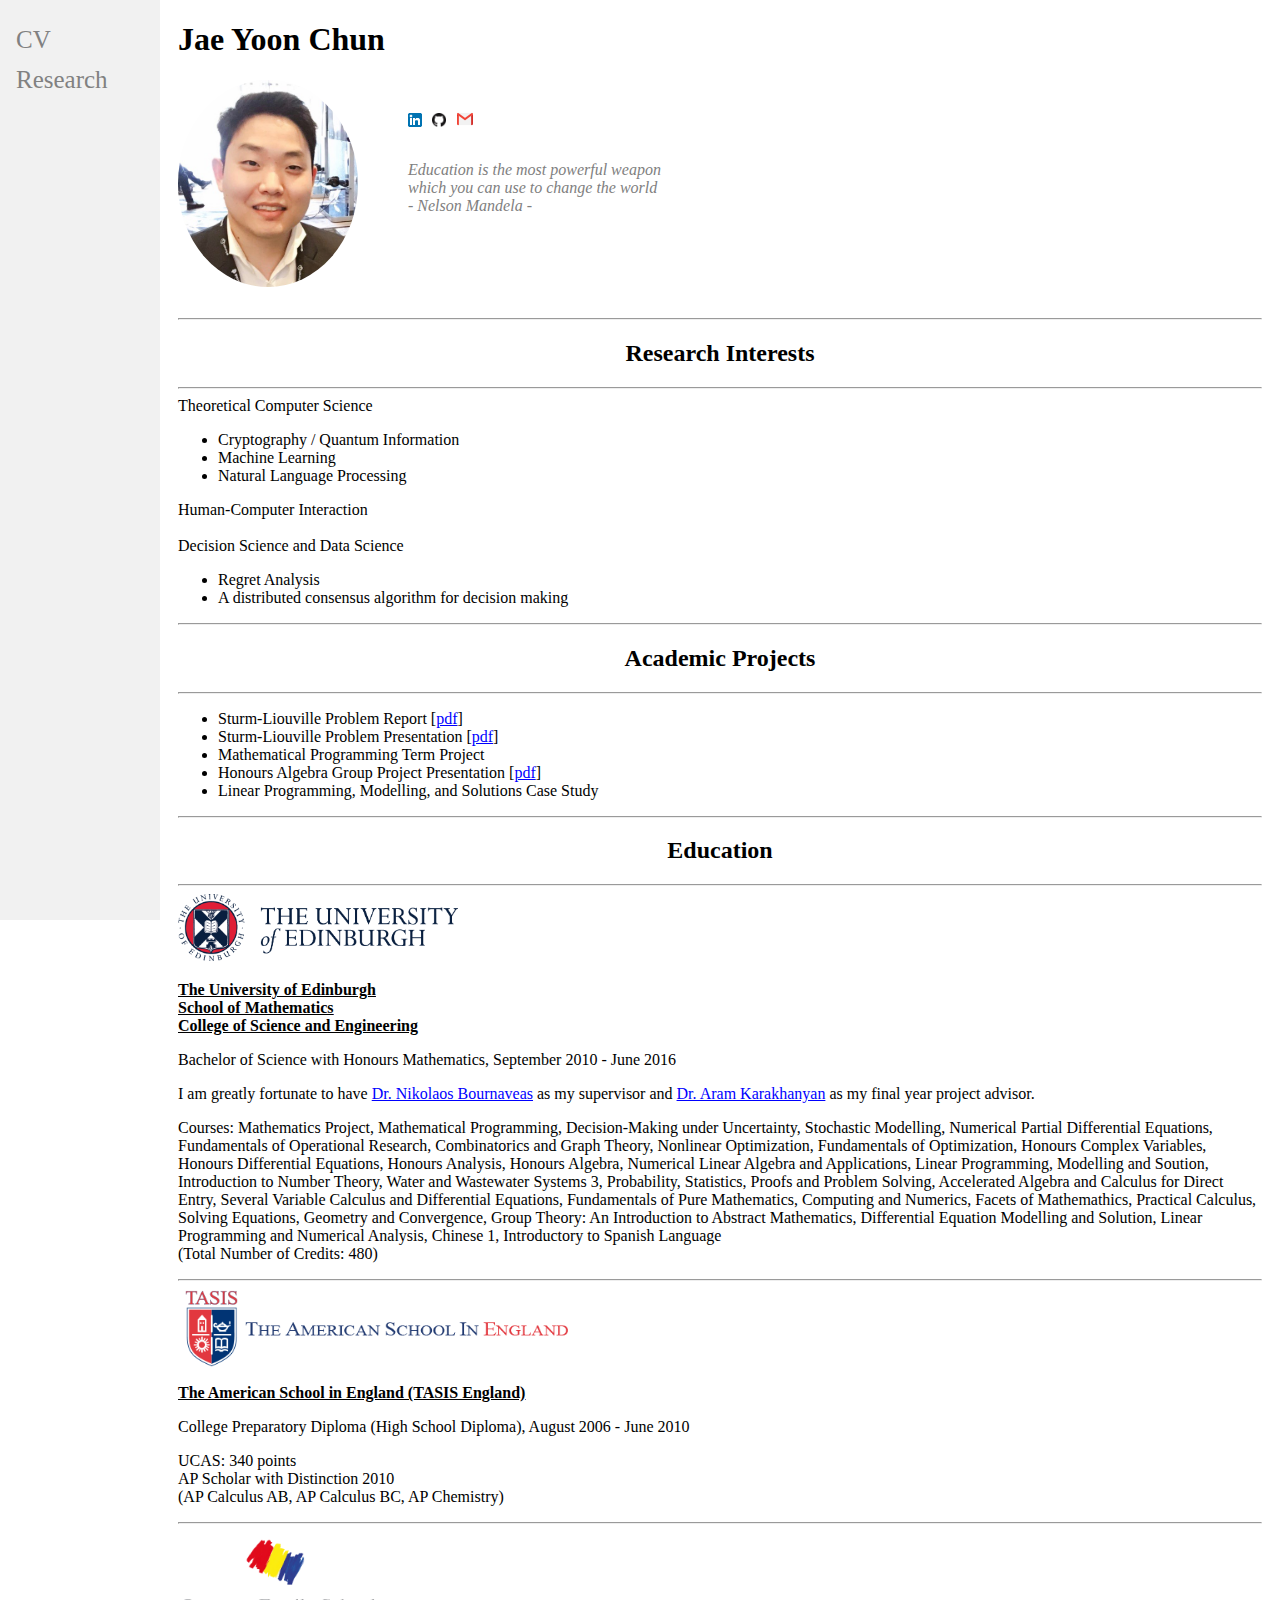
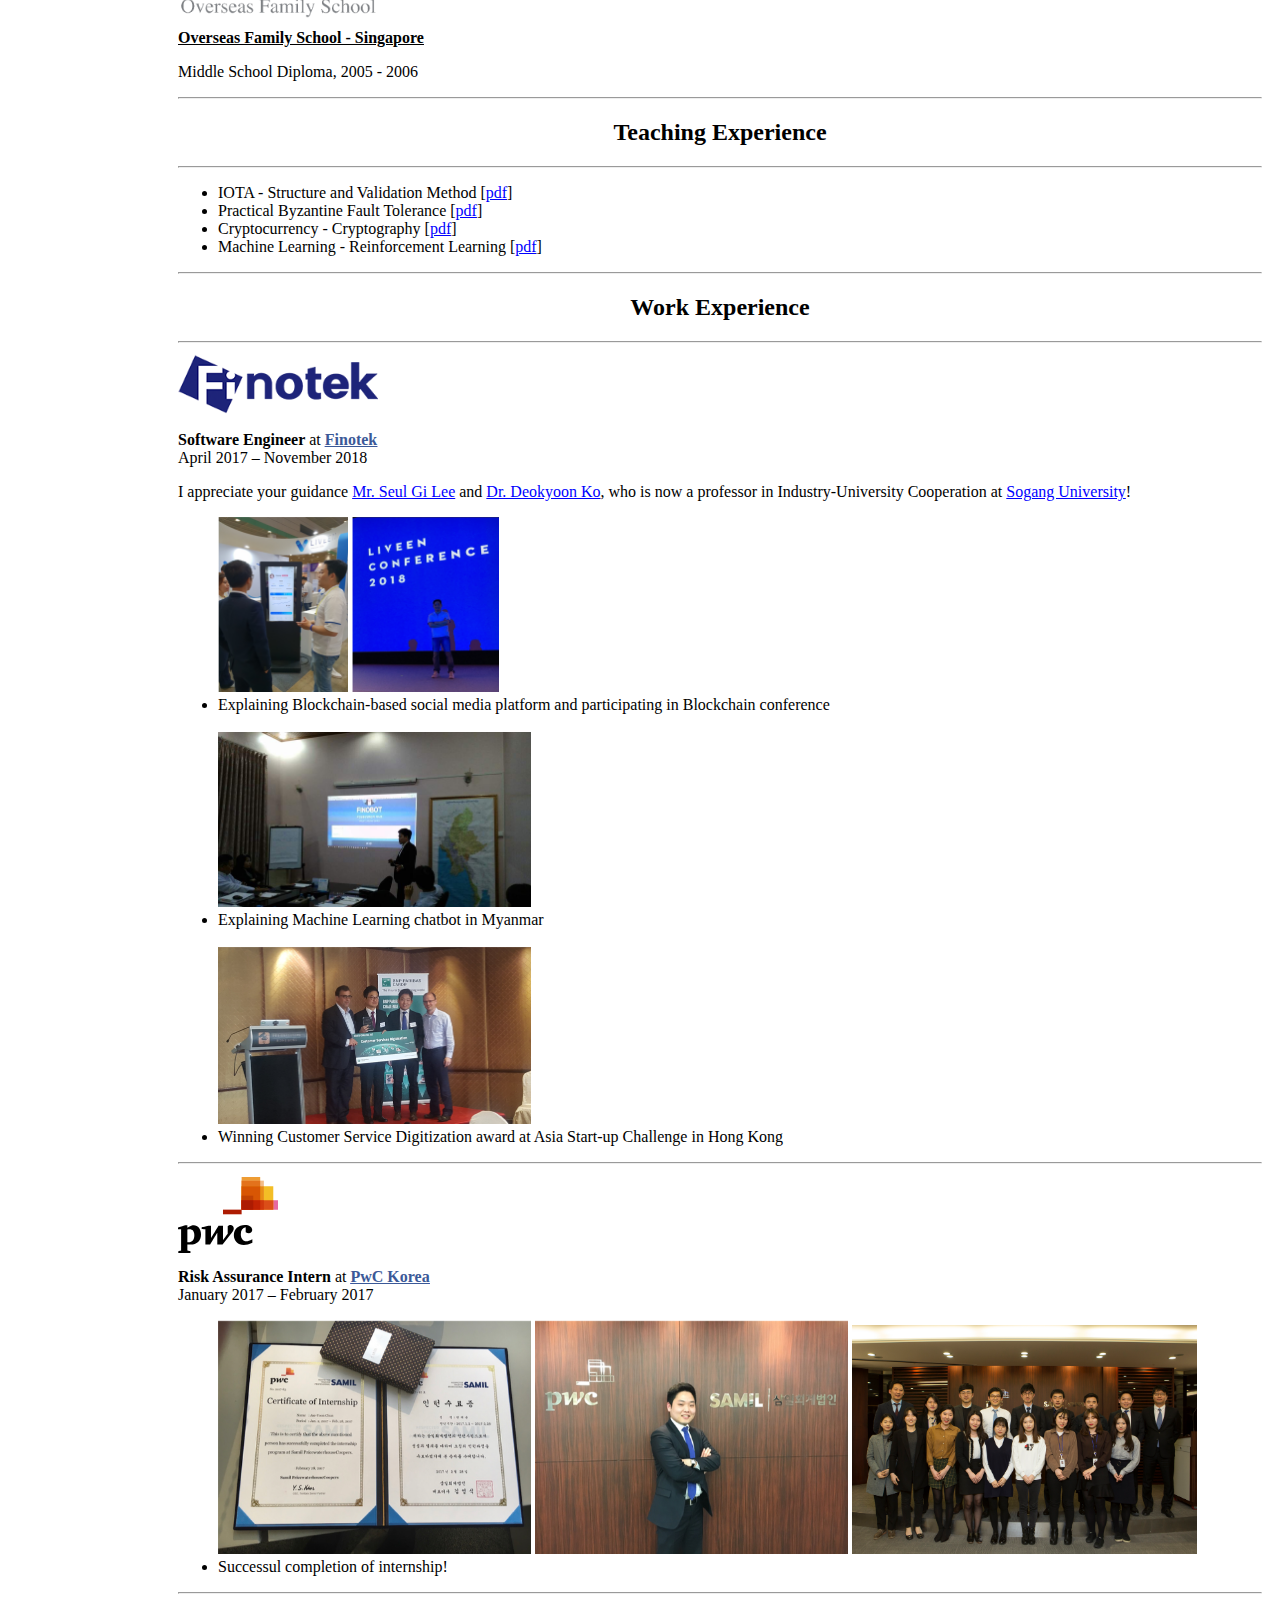
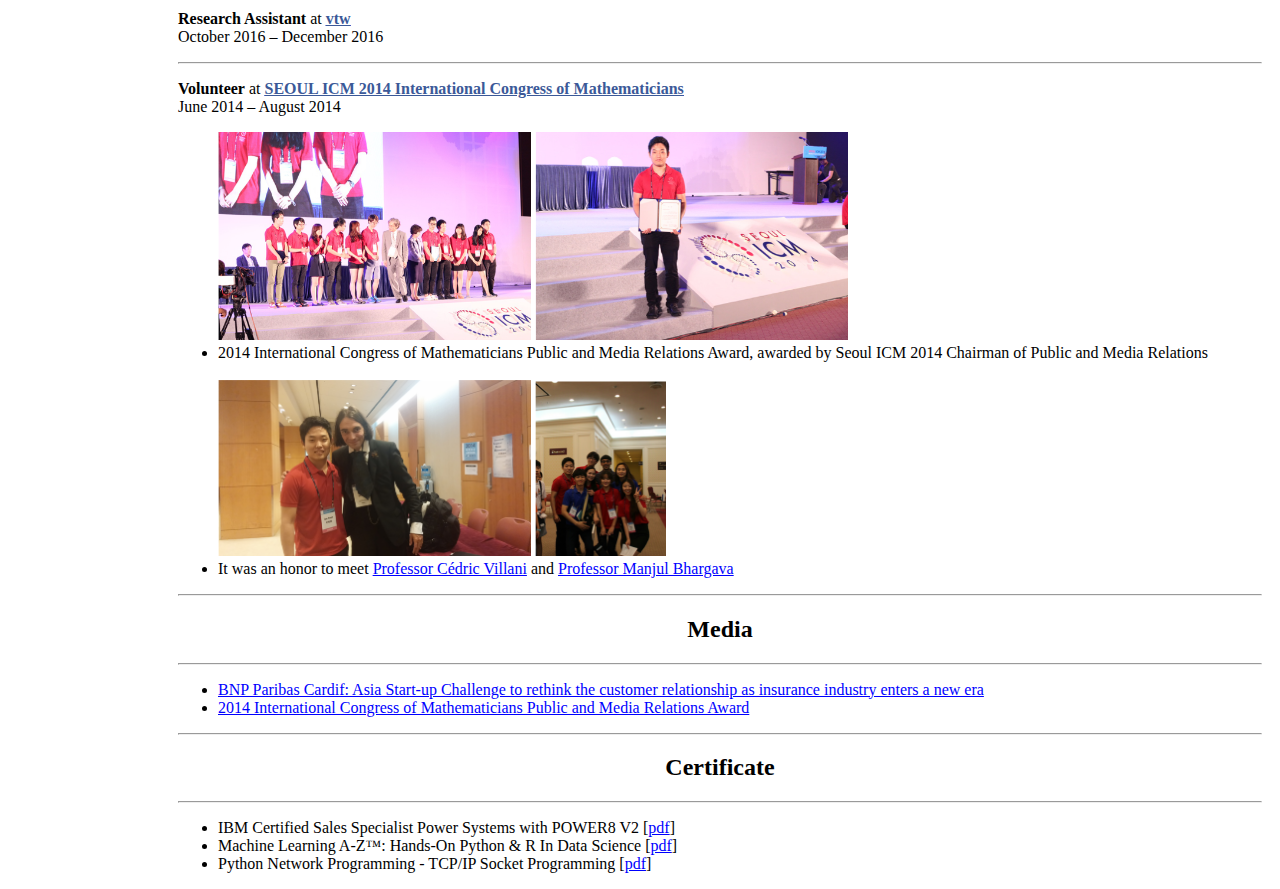
==== index.html @ 2cfef900 "trivial change in underline color of company link" ====
<!DOCTYPE html>
<html lang="en-US">
<head>
    <meta charset="UTF-8">
    <meta name="viewport" content="width=device-width, initial-scale=1.0">
    <title>Jae Yoon Chun</title>
    <meta name="author" content="Jae Yoon Chun">
    <link rel="stylesheet" type="text/css" href="style.css" media="screen" />
    <link rel="shortcut icon" type="image/png" href="img/favicon.png"/>
</head>
                
<body class="page">
    <div class="main">
        <main class="subjects">
             <article>
                <div class="sidenav">
                    <a href="index.html">CV</a>
                    <a href="research.html">Research</a>
                </div>
                
                <header>
                    <h1>Jae Yoon Chun</h1>
                </header>
                
                <div class="profile">
                    <div>
                        <strong>
                        <img class="img-circle" src="img/jaeyoonchun1.jpg" style="width: 100%">
                        </strong>
                    </div>
                    <div class="link">
                        <a href="https://www.linkedin.com/in/jaeyoonchun/" target="_blank"><img src="img/In-2C-14px.png"></a>
                        <a href="https://github.com/jychun313" target="_blank"><img src="img/GitHub-Mark-32px.png" style="max-width: 14px"></a>
                        <a href="mailto:jaeychun@gmail.com?Subject=Hello%20Jae Yoon" target="_top"><img src="img/gmail.png"></a>
                    </div>
                    <div class="proverb">
                        <i>Education is the most powerful weapon which you can use to change the world</i>
                        <br><i>- Nelson Mandela -</i>
                    </div>
                    <br>
                </div>
                
                <!-- Research Interests Section -->
                <hr>
                    <h2 style="text-align: center;">Research Interests</h2>
                <hr>
                    <div class="subjects">
                    Theoretical Computer Science
                    <ul>
                        <li>Cryptography / Quantum Information</li>
                        <li>Machine Learning</li>
                        <li>Natural Language Processing</li>
                    </ul>
                    Human-Computer Interaction
                        <br><br>
                    Decision Science and Data Science
                    <ul>
                        <li>Regret Analysis</li>
                        <li>A distributed consensus algorithm for decision making</li>
                    </ul>
                    </div>
                
                <!-- Academic Projects Section -->
                <hr>
                    <h2 style="text-align: center;">Academic Projects</h2>
                <hr>
                    <div class="projects">
                        <ul>
                            <li>Sturm-Liouville Problem Report [<a href="pdf/The%20Sturm-Liouville-Problem%20Report.pdf" target="_blank">pdf</a>]</li>
                            <li>Sturm-Liouville Problem Presentation [<a href="pdf/The%20Sturm-Liouville-Problem%20Presentation.pdf" target="_blank">pdf</a>]</li>
                            <li>Mathematical Programming Term Project</li>
                            <li>Honours Algebra Group Project Presentation [<a href="pdf/LU%20Factorization%20-%20Computing%20the%20determinants.pdf" target="_blank">pdf</a>]</li>
                            <li>Linear Programming, Modelling, and Solutions Case Study</li>
                        </ul>
                    </div>
                
                <!-- Education Section -->
                <hr>
                    <h2 style="text-align: center;">Education</h2>
                <hr>
                    <!-- The University of Edinburgh -->
                    <div>
                        <div class="UoE-logo">
                            <img class="img-UoE" src="img/UoE_Stacked%20Logo_CMYK_v1_160215.png" style="width: 400px">
                        </div>
                        <div class="UoE-content">
                            <p>
                                <strong>
                                <a href="https://www.ed.ac.uk/" target="_blank"><span style="text-decoration: underline;color: #000000;">The University of Edinburgh</span></a>
                            <br>
                                <a href="https://www.maths.ed.ac.uk/" target="_blank"><span style="text-decoration: underline;color: #000000;">School of Mathematics</span></a>
                            <br>
                                <a href="https://www.ed.ac.uk/science-engineering" target="_blank"><span style="text-decoration: underline;color: #000000;">College of Science and Engineering</span></a>
                                </strong>
                            </p>
                            <p>Bachelor of Science with Honours Mathematics, September 2010 - June 2016</p>
                            <p>
                                I am greatly fortunate to have <a href="https://www.maths.ed.ac.uk/school-of-mathematics/people?person=66" target="_blank">Dr. Nikolaos Bournaveas</a> as my supervisor and <a href="https://www.maths.ed.ac.uk/~aram/" target="_blank">Dr. Aram Karakhanyan</a> as my final year project advisor.
                            </p>
                            <p>
                                Courses: Mathematics Project, Mathematical Programming, Decision-Making under Uncertainty, Stochastic Modelling, Numerical Partial Differential Equations, Fundamentals of Operational Research, Combinatorics and Graph Theory, Nonlinear Optimization, Fundamentals of Optimization, Honours Complex Variables, Honours Differential Equations, Honours Analysis, Honours Algebra, Numerical Linear Algebra and Applications, Linear Programming, Modelling and Soution, Introduction to Number Theory, Water and Wastewater Systems 3, Probability, Statistics, Proofs and Problem Solving, Accelerated Algebra and Calculus for Direct Entry, Several Variable Calculus and Differential Equations, Fundamentals of Pure Mathematics, Computing and Numerics, Facets of Mathemathics, Practical Calculus, Solving Equations, Geometry and Convergence, Group Theory: An Introduction to Abstract Mathematics, Differential Equation Modelling and Solution, Linear Programming and Numerical Analysis, Chinese 1, Introductory to Spanish Language<br>(Total Number of Credits: 480)
                            </p>
                        </div>
                    </div>
                    
                    <!-- TASIS Engaland -->
                    <hr>
                    <div class="TASIS">
                        <div class="tasisengland-logo">
                            <img class="img-tasisengalnd" src="img/logo_tasisengland.png" style="width: 400px">
                        </div>
                        <div>
                            <strong>
                            <a href="https://www.tasisengland.org/" target="_blank"><span style="text-decoration: underline;color: #000000;">The American School in England (TASIS England)</span></a>
                            </strong>
                        </div>
                        <div>
                            <p>College Preparatory Diploma (High School Diploma), August 2006 - June 2010</p>
                            <p>
                            UCAS: 340 points <br> AP Scholar with Distinction 2010
                            <br>
                            (AP Calculus AB, AP Calculus BC, AP Chemistry)
                            </p>
                        </div>
                    </div>
                 
                    <!-- Overseas Family School -->
                    <hr>
                    <div class="ofs">
                        <div class="ofs-logo">
                            <img class="img-ofs" src="img/logo_ofs.png" style="width: 200px">
                        </div>
                        <div>
                            <strong>
                            <a href="https://www.ofs.edu.sg/" target="_blank"><span style="text-decoration: underline;color: #000000;">Overseas Family School - Singapore</span></a>
                            </strong>
                        </div>
                        <div>
                            <p>Middle School Diploma, 2005 - 2006</p>
                        </div>
                    </div>
        
                <!-- Teaching Experience Section -->
                <hr>
                <h2 style="text-align: center;">Teaching Experience</h2>
                <hr>
                <div class="teaching">
                    <ul>
                        <li>IOTA - Structure and Validation Method [<a href="pdf/IOTA.pdf" target="_blank">pdf</a>]</li>
                        <li>Practical Byzantine Fault Tolerance [<a href="pdf/PBFT_Mechanism.pdf" target="_blank">pdf</a>]</li>
                        <li>Cryptocurrency - Cryptography [<a href="pdf/Cryptocurrency.pdf" target="_blank">pdf</a>]</li>
                        <li>Machine Learning - Reinforcement Learning [<a href="pdf/Machine_Learning_-_Reinforcement_Learning.pdf" target="_blank">pdf</a>]</li>
                    </ul>
                </div>
        
                <!-- Work Experience Section -->
                <hr>
                    <h2 style="text-align: center;">Work Experience</h2>
                    
                    <!-- Finotek -->
                    <hr>
                        <div class="finotek">
                            <div class="Finotek-logo">
                                <img class="img-Finotek" src="img/logo_Finotek.png" style="width: 200px">
                            </div>
                            <p><strong>Software Engineer</strong> at <strong><a href="https://finotek.co.kr/eng/" target="_blank"><span style="color: #3b5998; text-decoration: underline;color: #3b5998;">Finotek</span></a></strong><br>April 2017 – November 2018</p>
                            <p>I appreciate your guidance <a href="https://www.linkedin.com/in/seul-gi-lee-a18147120/" target="_blank">Mr. Seul Gi Lee</a> and <a href="http://www.maniara.co.kr/" target="_blank">Dr. Deokyoon Ko</a>, who is now a professor in Industry-University Cooperation at <a href="http://wwwe.sogang.ac.kr/" target="_blank">Sogang University</a>!</p>
                                <ul>
                                <img src="img/liveen1.png" class="fit-long">
                                <img src="img/liveen2.png" class="fit-long2">
                                <li>Explaining Blockchain-based social media platform and participating in Blockchain conference</li><br>
                                <img src="img/finotek1.png" class="fit">
                                <li>Explaining Machine Learning chatbot in Myanmar</li><br>
                                <img src="img/finotek2.png" class="fit">
                                <li>Winning Customer Service Digitization award at Asia Start-up Challenge in Hong Kong</li>
                                </ul>
<!--
                        toDo
                        <ul>
                        <li>Participated in building blockchain-based social media platform with IBM Korea and IBM Singapore</li>
                        <li>Build recommender behavior system using libraries (Matplotlib, NumPy, Pandas, Spark) to sort the users' frequent behavior</li>
                        </ul>
-->
                        </div>
                    
                    <!-- PwC Korea -->
                    <hr>
                    <div class="pwc">
                        <div class="pwc-logo">
                            <img class="img-pwc" src="img/PricewaterhouseCoopers_Logo.svg" style="width: 100px">
                        </div>
                        <p><strong>Risk Assurance Intern</strong> at <strong><a href="https://www.pwc.com/kr/en.html" target="_blank"><span style="color: #3b5998; text-decoration: underline;color: #3b5998;">PwC Korea</span></a></strong><br>January 2017 – February 2017</p>
                        <ul>
                            <img src="img/pwc1.png" class="fit">
                            <img src="img/pwc2.png" class="fit">
                            <img src="img/pwc3.jpg" class="fit-long3">
                            <li>Successul completion of internship!</li>
                        </ul>
                    </div>
                    
                    <!-- vtw -->
                    <hr>
                    <div class="vtw">
                        <p><strong>Research Assistant</strong> at <strong><a href="http://www.vtw.co.kr" target="_blank"><span style="color: #3b5998; text-decoration: underline;color: #3b5998;">vtw</span></a></strong><br>October 2016 – December 2016</p>
                    </div>
                    
                    <!-- 2014 Seoul ICM -->
                    <hr>
                    <div class="icm">
                        <p><strong>Volunteer</strong> at <strong><a href="http://www.icm2014.org" target="_blank"><span style="color: #3b5998; text-decoration: underline;color: #3b5998;">SEOUL ICM 2014 International Congress of Mathematicians</span></a></strong><br>June 2014 – August 2014</p>
                        <ul>
                        <img src="img/ICM1.png" class="fit">
                        <img src="img/ICM2.png" class="fit">
                        <li>2014 International Congress of Mathematicians Public and Media Relations Award, awarded by Seoul ICM 2014 Chairman of Public and Media Relations</li><br>
                        <img src="img/Professor%20C%C3%A9dric%20Villani.png" class="fit">
                        <img src="img/Professor%20Manjul%20Bhargava.png" class="fit-long">
                        <li>It was an honor to meet <a href="https://en.wikipedia.org/wiki/Cédric_Villani" target="_blank">Professor Cédric Villani</a> and <a href="https://en.wikipedia.org/wiki/Manjul_Bhargava" target="_blank">Professor Manjul Bhargava</a></li>
                        </ul>
                    </div>
                
                <!-- Media Section -->
                <hr>
                    <h2 style="text-align: center;">Media</h2>
                    <hr>
                    <div class="media">
                        <ul>
                            <li>
                                <a href="http://apac.bnpparibas/en/2017/07/18/bnp-paribas-cardif-asia-start-up-challenge-to-rethink-the-customer-relationship-as-insurance-industry-enters-a-new-era/" target="_blank">BNP Paribas Cardif: Asia Start-up Challenge to rethink the customer relationship as insurance industry enters a new era</a>
                            </li>
                            <li>
                                <a href="http://www.icm2014.org/en/vod/public.html" target="_blank">2014 International Congress of Mathematicians Public and Media Relations Award</a>
                            </li>
                        </ul>
                    </div>
                 
                 <!-- Certificate Section -->
                <hr>
                    <h2 style="text-align: center;">Certificate</h2>
                    <hr>
                    <div class="certificate">
                        <ul>
                            <li>IBM Certified Sales Specialist Power Systems with POWER8 V2 [<a href="pdf/IBM_Certified_Sales_Specialist_Certification.pdf" target="_blank">pdf</a>]</li>
                            <li>Machine Learning A-Z™: Hands-On Python & R In Data Science [<a href="pdf/Udemy_Certificate_Data_Science.pdf", target="_blank">pdf</a>]</li>
                            <li>Python Network Programming - TCP/IP Socket Programming [<a href="pdf/Udemy_Certificate_TCP:IP_Socket_Programming.pdf", target="_blank">pdf</a>]</li>
                        </ul>
                    </div>
            </article>
        </main>
    </div>
</body>    
</html>
---- style.css ----
/* unvisited link */
a:link {
    color: blue;
}

/* visited link */
a:visited {
    color: blue;
}

/* mouse over link */
a:hover {
    color: crimson;
}

/* selected link */
a:active {
    color: blue;
}

.body {
    font-family: "Lato", sans-serif;
}

div.link a{ padding-right: 0.4em;}

div.profile {
    border: 1 solid #000;
    max-height: 230px;
}

div.UoE-logo {
    max-width: 280px;
}

div.UoE-content {
    max-width: 100%;
}

div.profile {
    max-width: 180px;
}

.fit {
    max-width: 30%;
    max-height: 30%;
}

.fit-long {
    max-width: 12.5%;
    max-height: 12.5%;
}

.fit-long2 {
    max-width: 14%;
    max-height: 14%;
}

.fit-long3 {
    max-width: 33%;
}

.img-circle {
    border-radius: 50%;
    max-width: 100%;   
}

.img-UoE {
    max-width: 100%;
}

.img-tasisengalnd {
    max-width: 100%;
    margin-top: -22px;
    margin-bottom: -10px;
}

.img-Finotek {
    max-width: 100%;
    margin-top: -5px;
    margin-bottom: -15px;
}

.img-pwc {
    max-width: 100%;
    margin-top: 5px;
    margin-bottom: -5px;
}

.main {
    margin-left: 160px; /* Same as the width of the sidenav */
    font-size: 22px; /* Increased text to enable scrolling */
    font-size: 100%;
    padding: 0px 10px;
    max-width: 100%;
}

div.link {
    position: relative;
    left: 230px;
    top: -180px;
}

div.proverb {
    position: relative;
    left: 230px;
    top: -150px;
    width: 280px;
    color: #808080;
}

.profile p {
    margin: 0px;
    float: none;
    object-fit: fill;
    position: relative;
    left: 210px;
    top: -190px;
}

.sidenav {
    height: 100%;
    width: 160px;
    position: fixed;
    z-index: 1;
    top: 0;
    left: 0;
    background-color: #f1f1f1;
    overflow-x: hidden;
    padding-top: 20px;
}

.sidenav a {
    padding: 6px 8px 6px 16px;
    text-decoration: none;
    font-size: 25px;
    color: #818181;
    display: block;
}

.sidenav a:hover {
    color: #C0C0C0;
}

@media screen and (max-height: 450px) {
    .sidenav {padding-top: 15px;}
    .sidenav a {font-size: 18px;}
}

 iPhoneX screen resolution 
@media screen and *(max-width: 375px) {
    div.sidebar {width: 80px;}
    h2.head {width: 240px;}
    
}
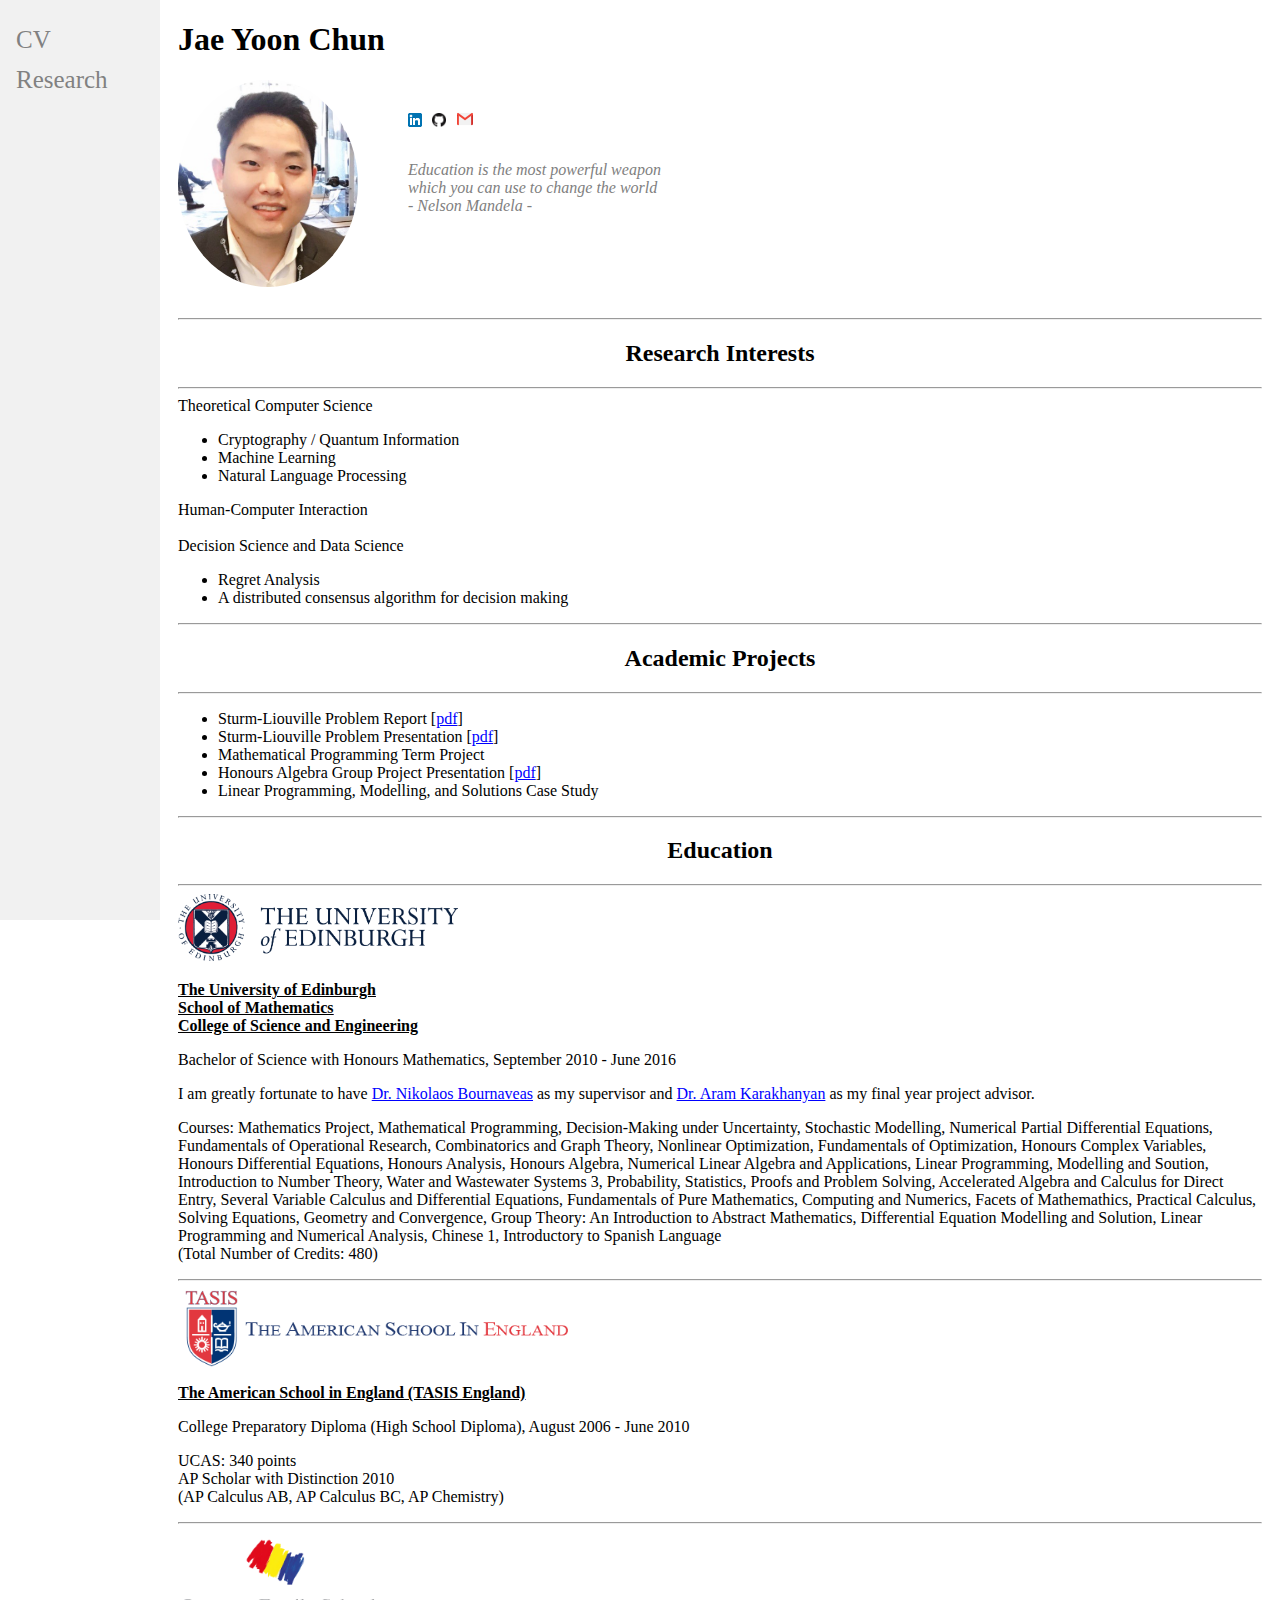
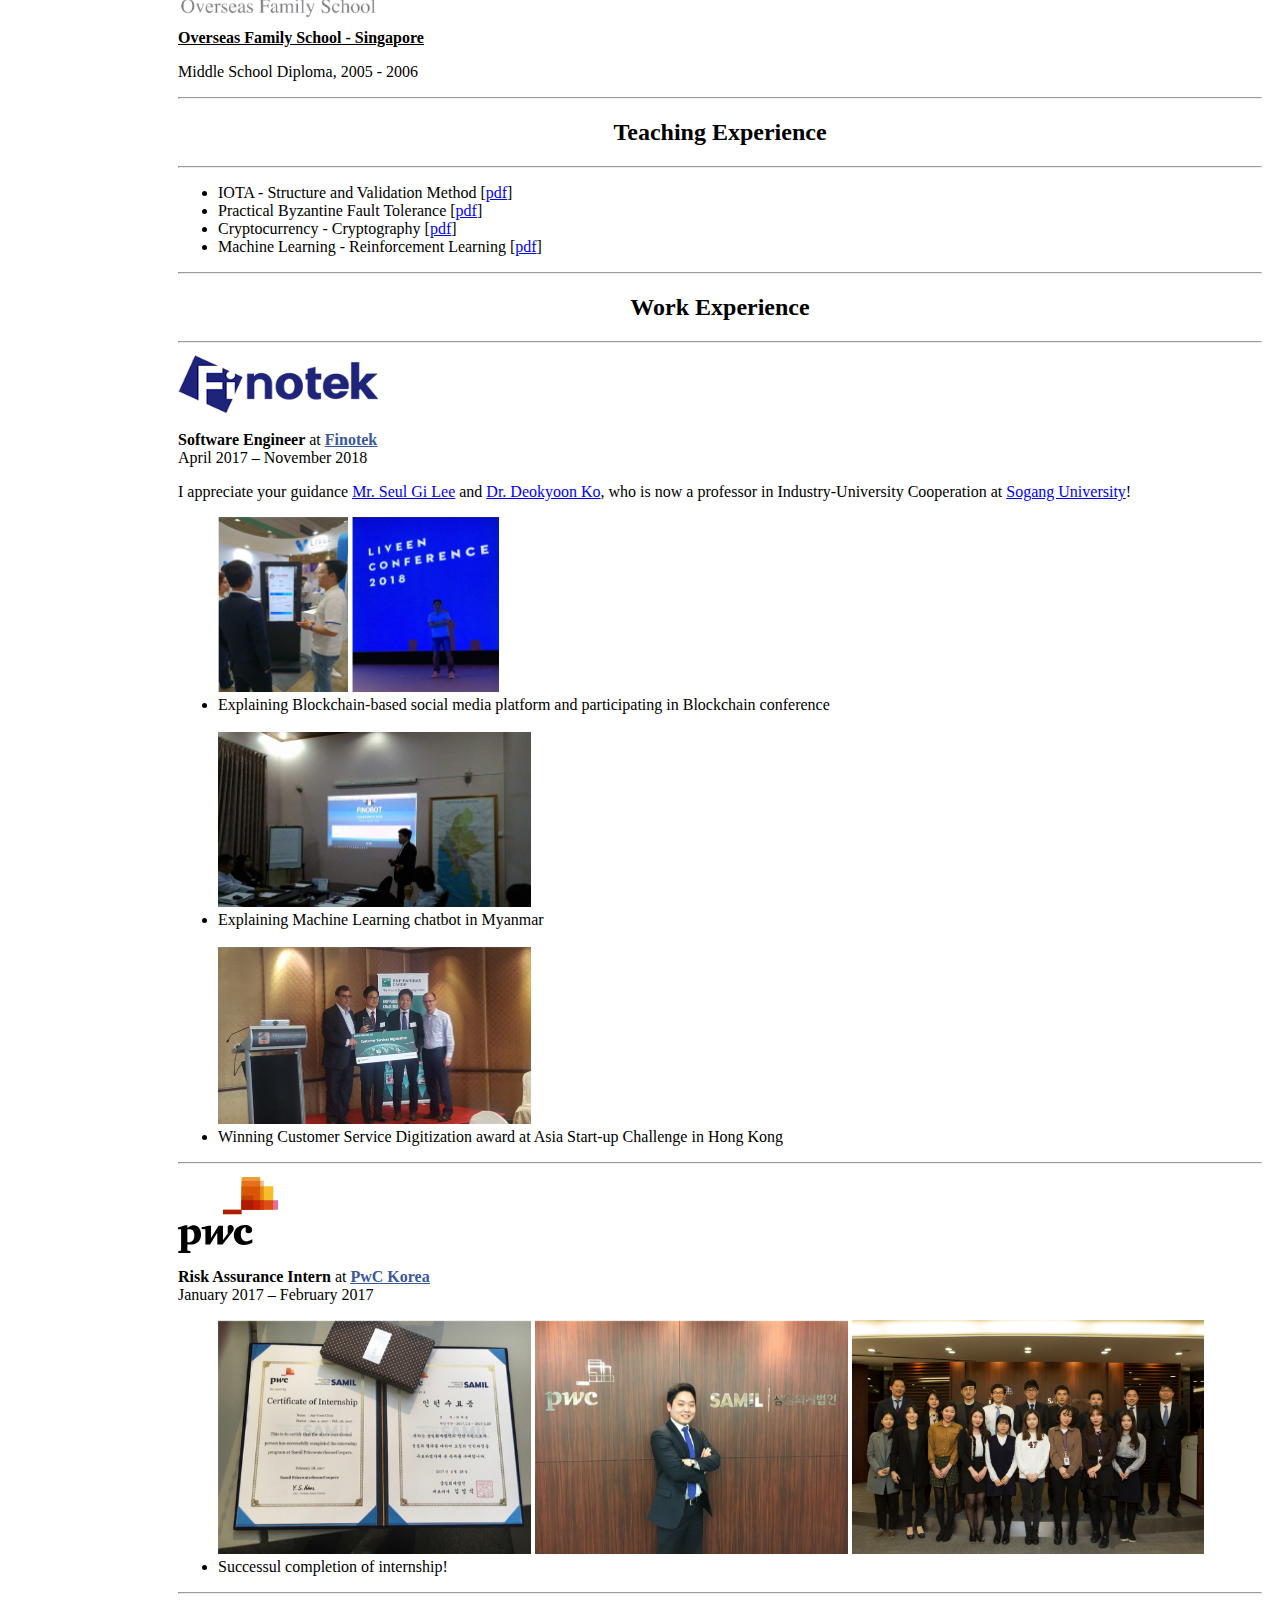
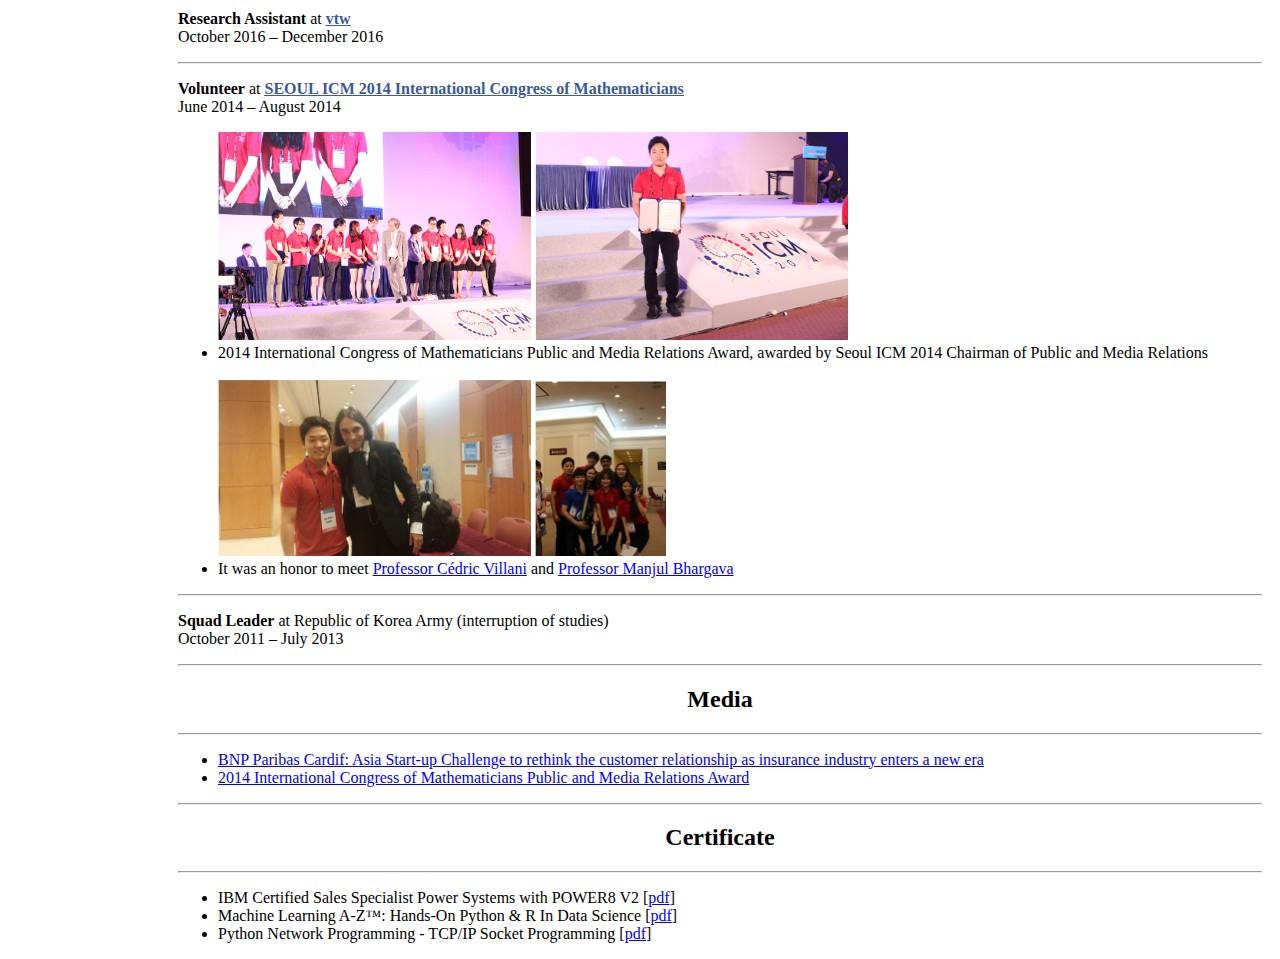
==== commit 6eb0f829: "interruption of studies added" ====
--- a/index.html
+++ b/index.html
@@ -217,6 +217,12 @@
                         <li>It was an honor to meet <a href="https://en.wikipedia.org/wiki/Cédric_Villani" target="_blank">Professor Cédric Villani</a> and <a href="https://en.wikipedia.org/wiki/Manjul_Bhargava" target="_blank">Professor Manjul Bhargava</a></li>
                         </ul>
                     </div>
+                    
+                    <!-- ROK Army -->
+                    <hr>
+                    <div class="rokarmy">
+                        <p><strong>Squad Leader</strong> at Republic of Korea Army  (interruption of studies)<br>October 2011 – July 2013</p>
+                    </div>
                 
                 <!-- Media Section -->
                 <hr>
--- a/style.css
+++ b/style.css
@@ -57,7 +57,7 @@
 }
 
 .fit-long3 {
-    max-width: 33%;
+    max-width: 33.7%;
 }
 
 .img-circle {
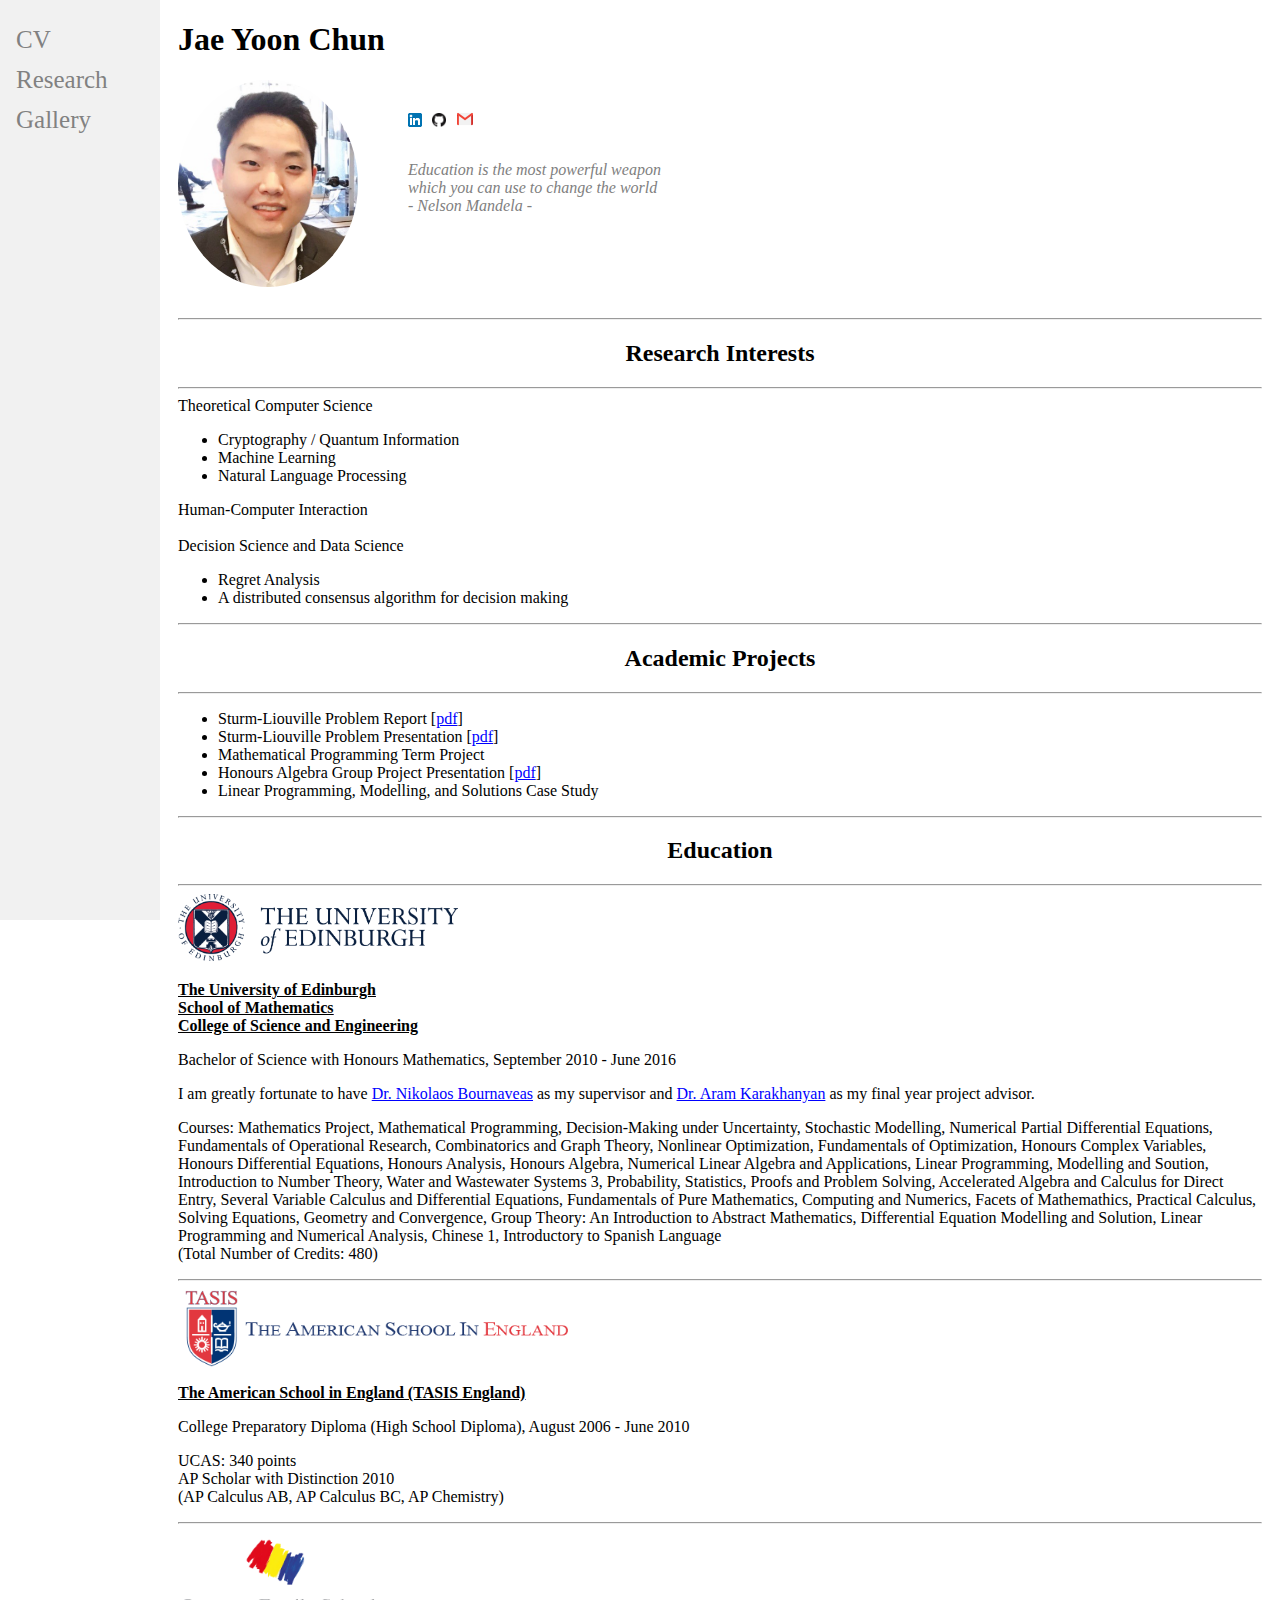
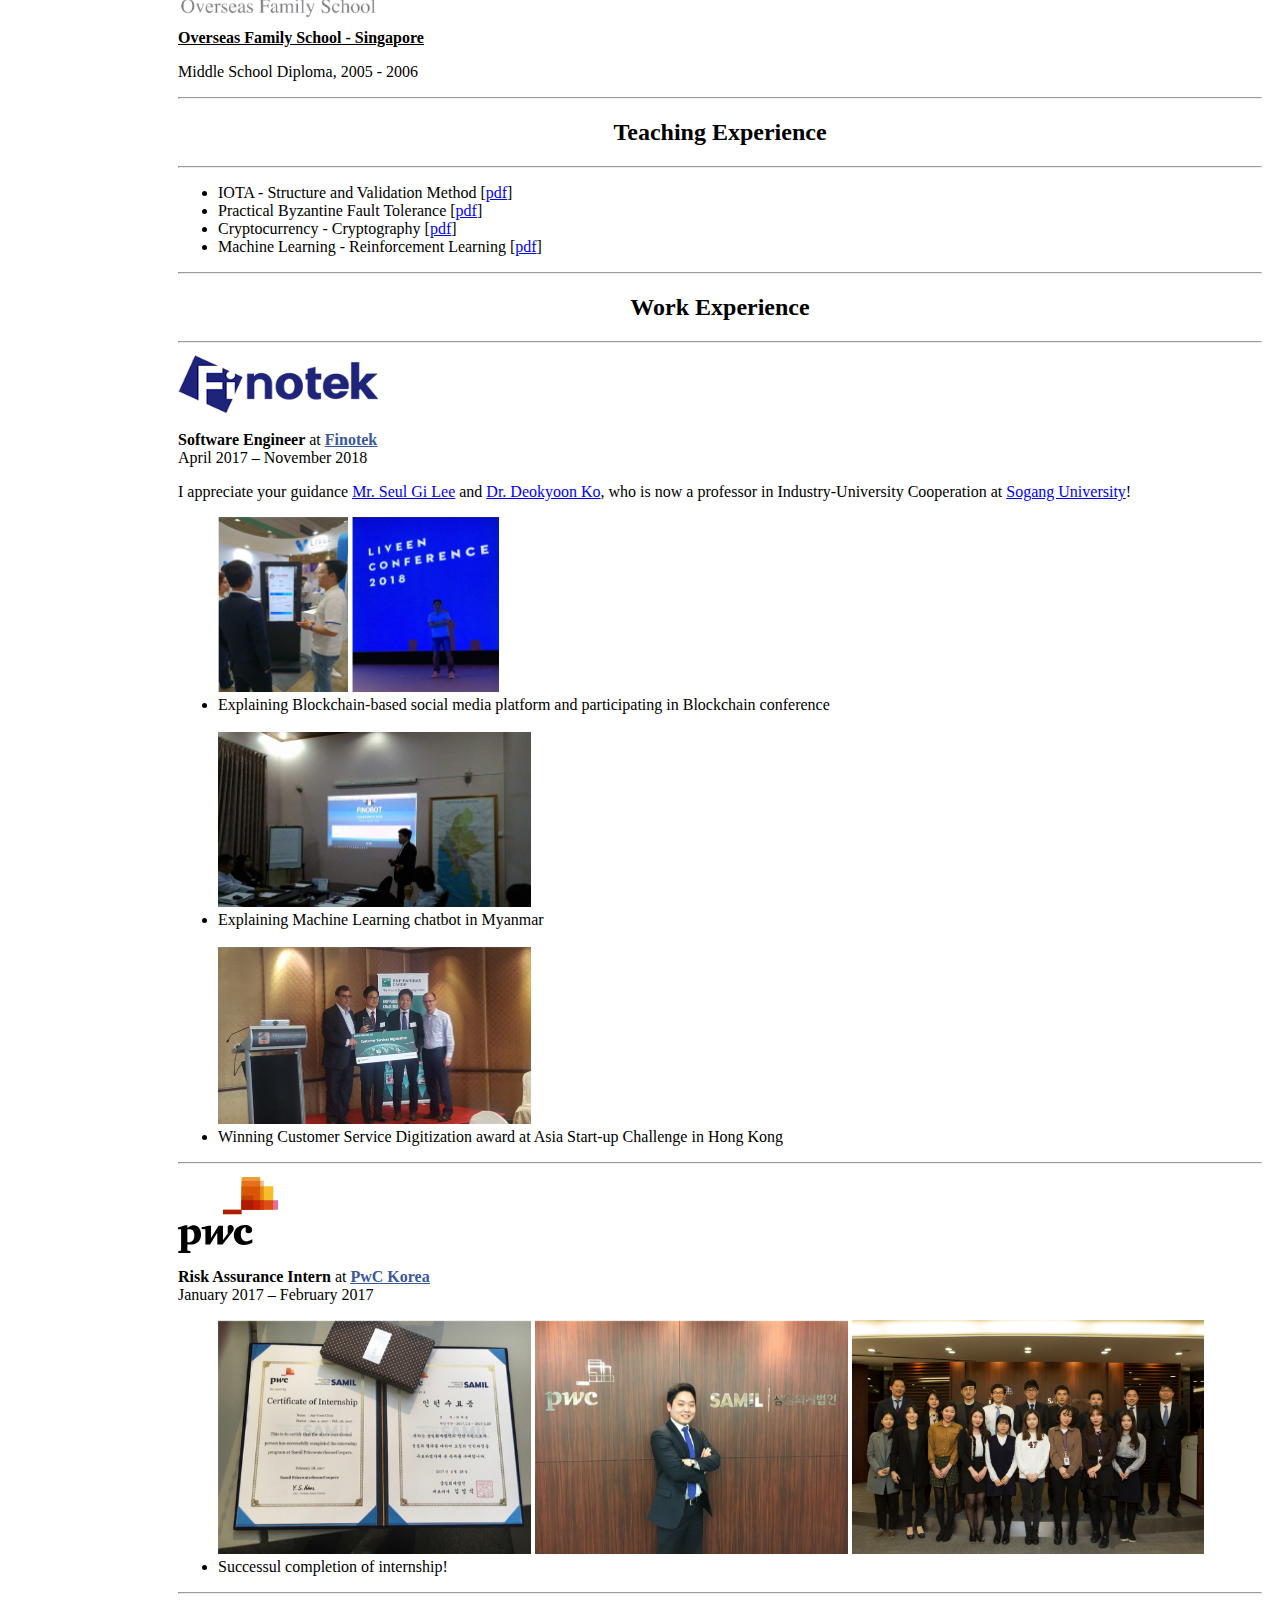
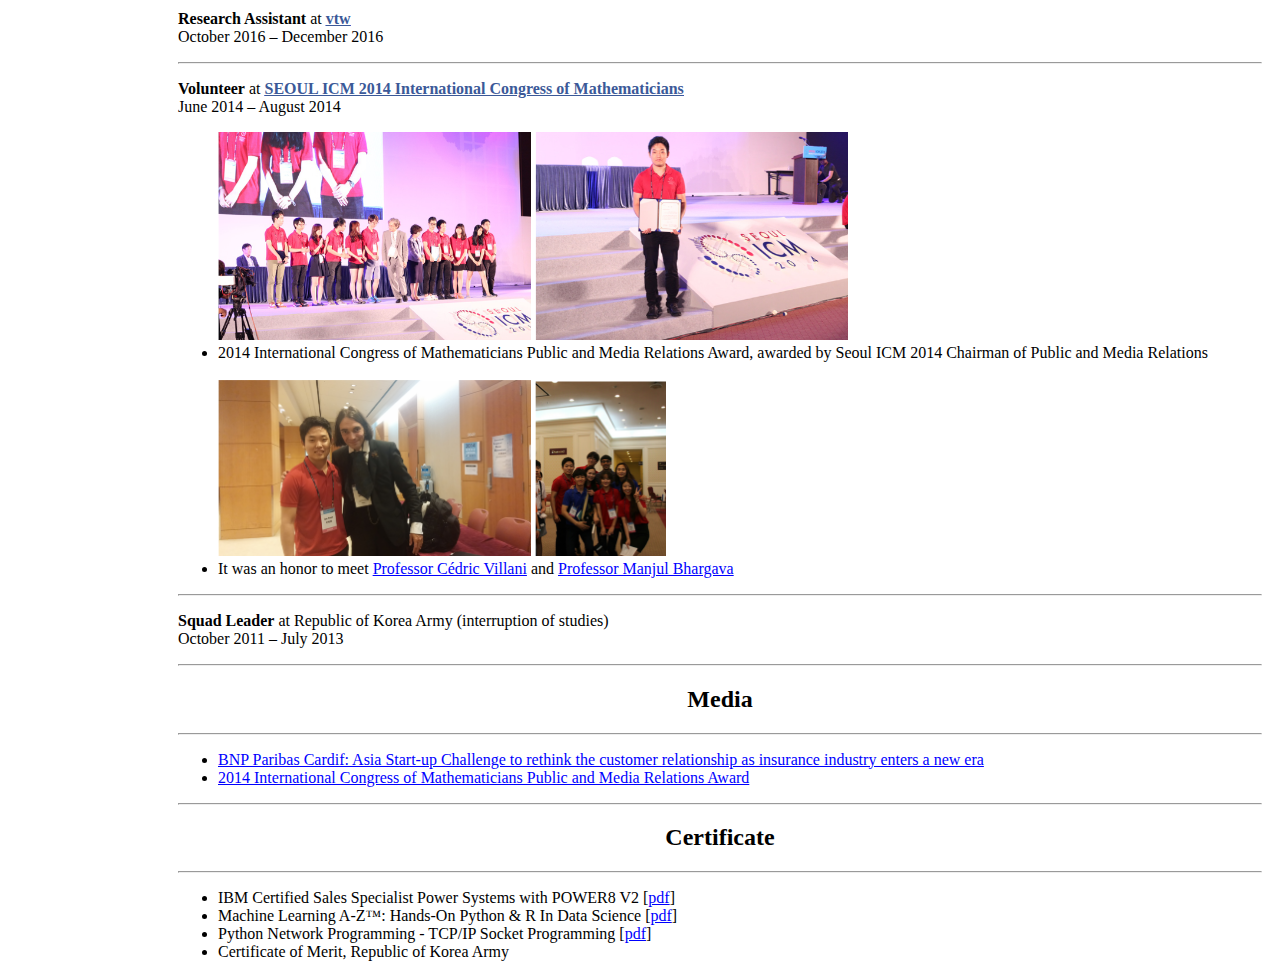
==== commit 71246441: "Certificate of Merit and Gallery added" ====
--- a/index.html
+++ b/index.html
@@ -16,6 +16,7 @@
                 <div class="sidenav">
                     <a href="index.html">CV</a>
                     <a href="research.html">Research</a>
+                    <a href="gallery.html">Gallery</a>
                 </div>
                 
                 <header>
@@ -248,6 +249,7 @@
                             <li>IBM Certified Sales Specialist Power Systems with POWER8 V2 [<a href="pdf/IBM_Certified_Sales_Specialist_Certification.pdf" target="_blank">pdf</a>]</li>
                             <li>Machine Learning A-Z™: Hands-On Python & R In Data Science [<a href="pdf/Udemy_Certificate_Data_Science.pdf", target="_blank">pdf</a>]</li>
                             <li>Python Network Programming - TCP/IP Socket Programming [<a href="pdf/Udemy_Certificate_TCP:IP_Socket_Programming.pdf", target="_blank">pdf</a>]</li>
+                            <li>Certificate of Merit, Republic of Korea Army</li>
                         </ul>
                     </div>
             </article>
--- a/style.css
+++ b/style.css
@@ -58,6 +58,10 @@
 
 .fit-long3 {
     max-width: 33.7%;
+}
+
+.fit-long4 {
+    max-width: 30.4%;
 }
 
 .img-circle {
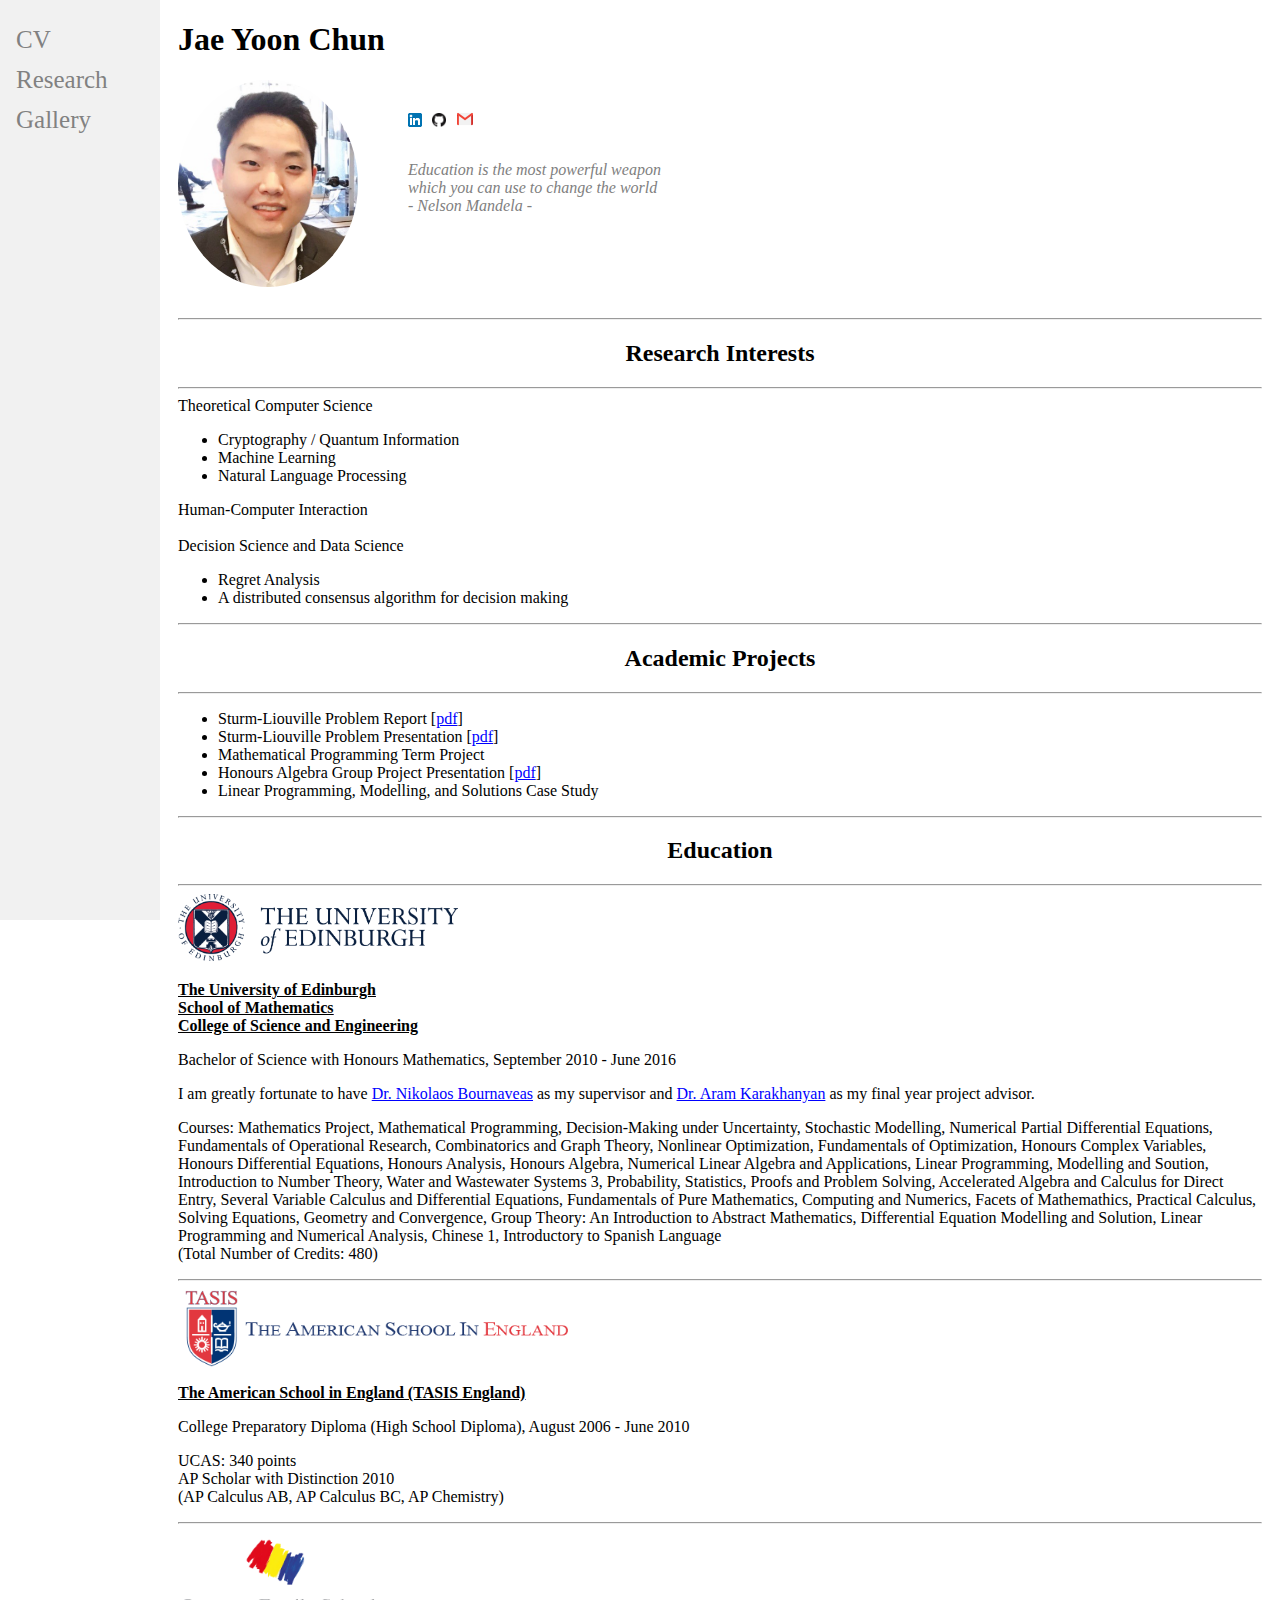
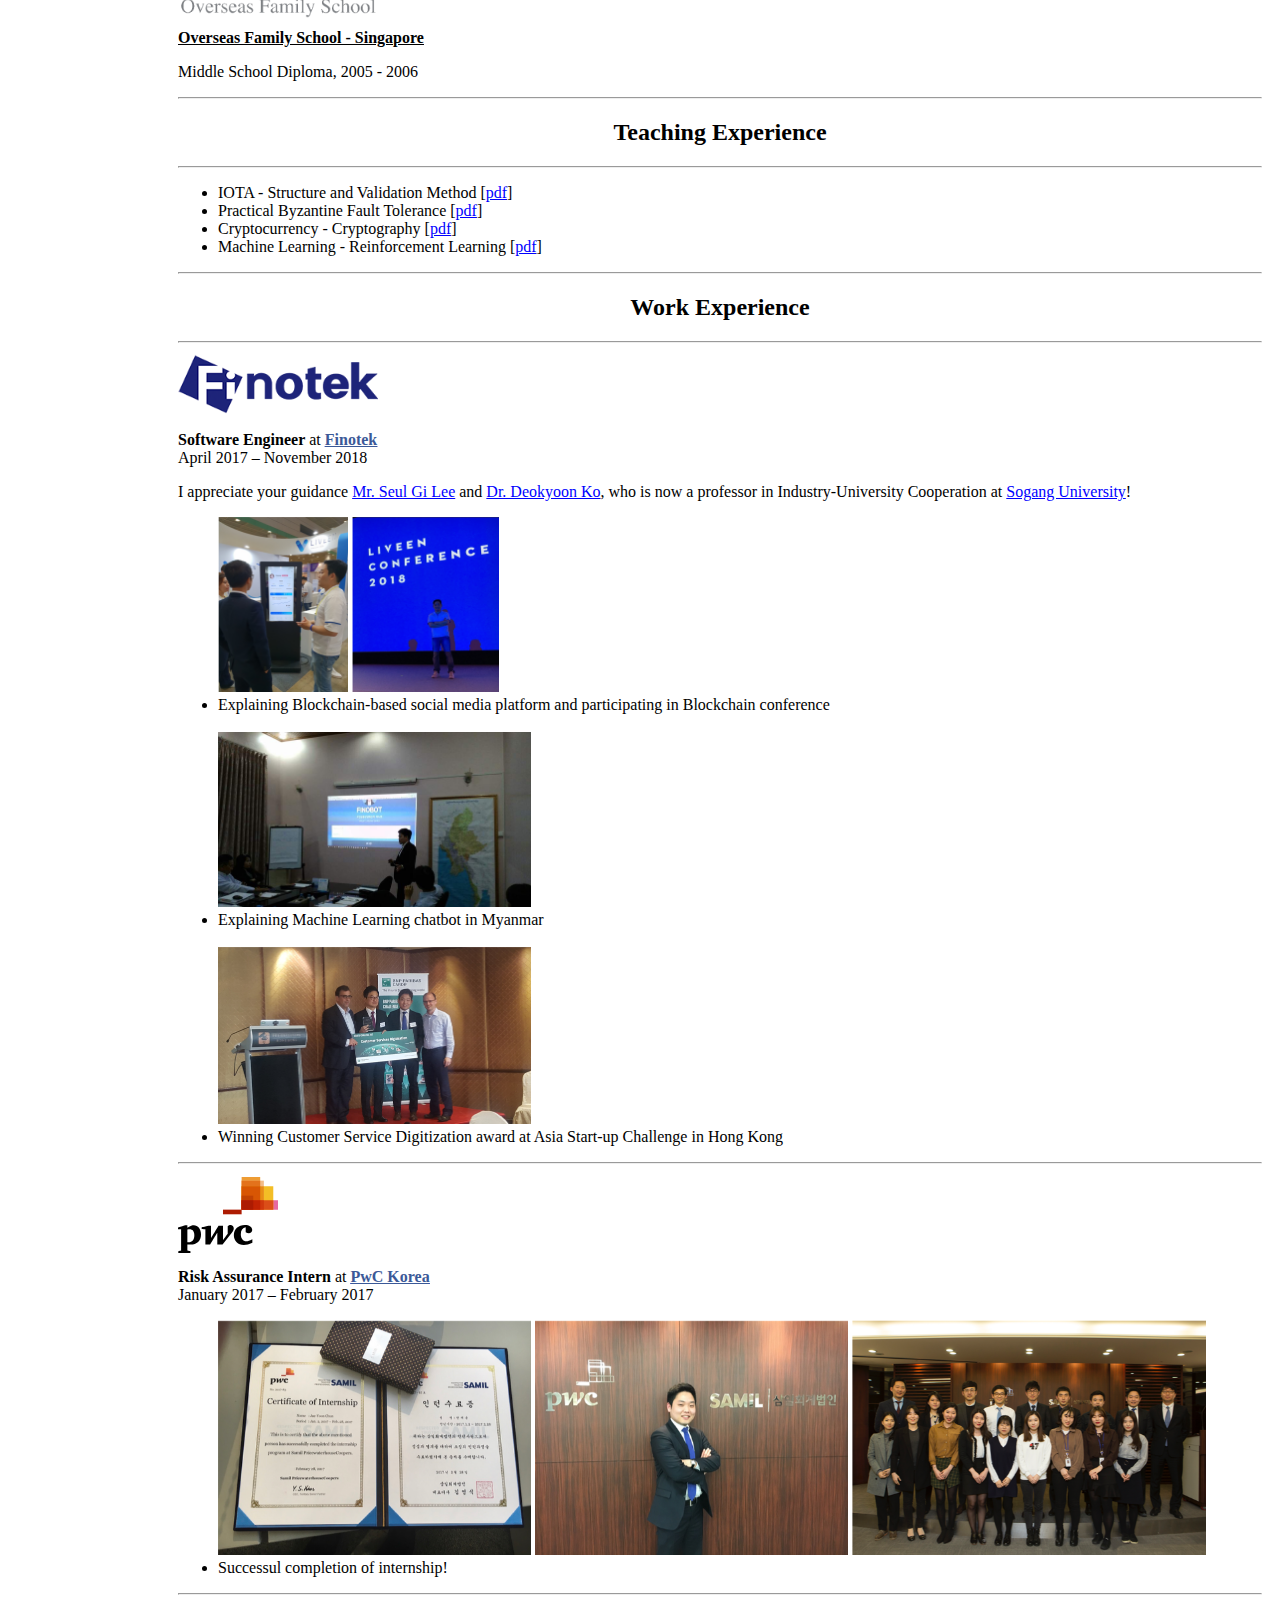
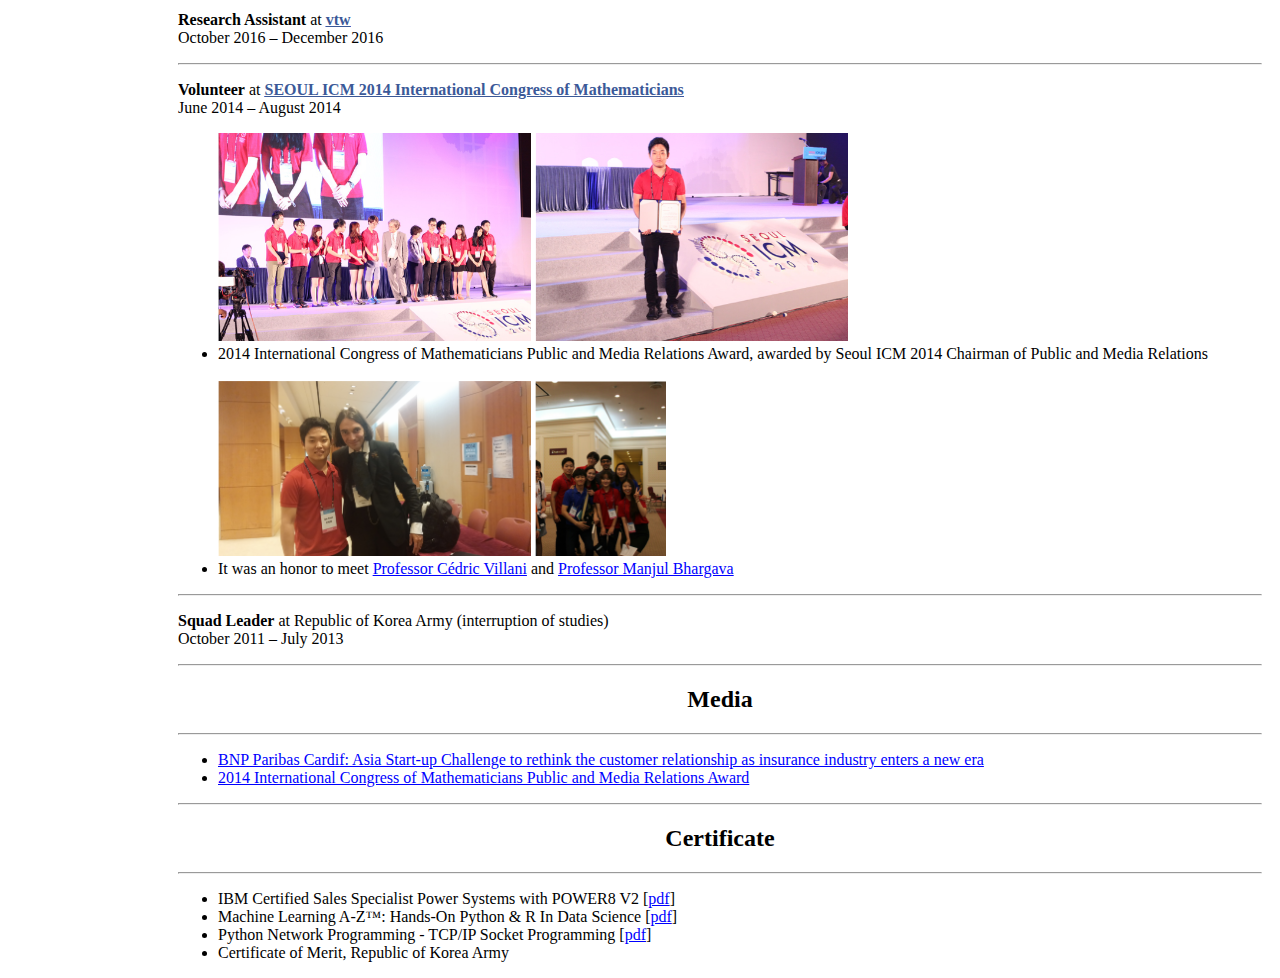
==== commit b0eefa8c: "trivial change in size of pictures" ====
--- a/index.html
+++ b/index.html
@@ -194,7 +194,7 @@
                         <ul>
                             <img src="img/pwc1.png" class="fit">
                             <img src="img/pwc2.png" class="fit">
-                            <img src="img/pwc3.jpg" class="fit-long3">
+                            <img src="img/pwc3.png" class="fit-long3">
                             <li>Successul completion of internship!</li>
                         </ul>
                     </div>
--- a/style.css
+++ b/style.css
@@ -57,11 +57,16 @@
 }
 
 .fit-long3 {
-    max-width: 33.7%;
+    max-width: 33.9%;
+    max-height: 33.9%;
 }
 
 .fit-long4 {
     max-width: 30.4%;
+}
+
+.fit-rokarmy {
+    max-width: 30%;
 }
 
 .img-circle {
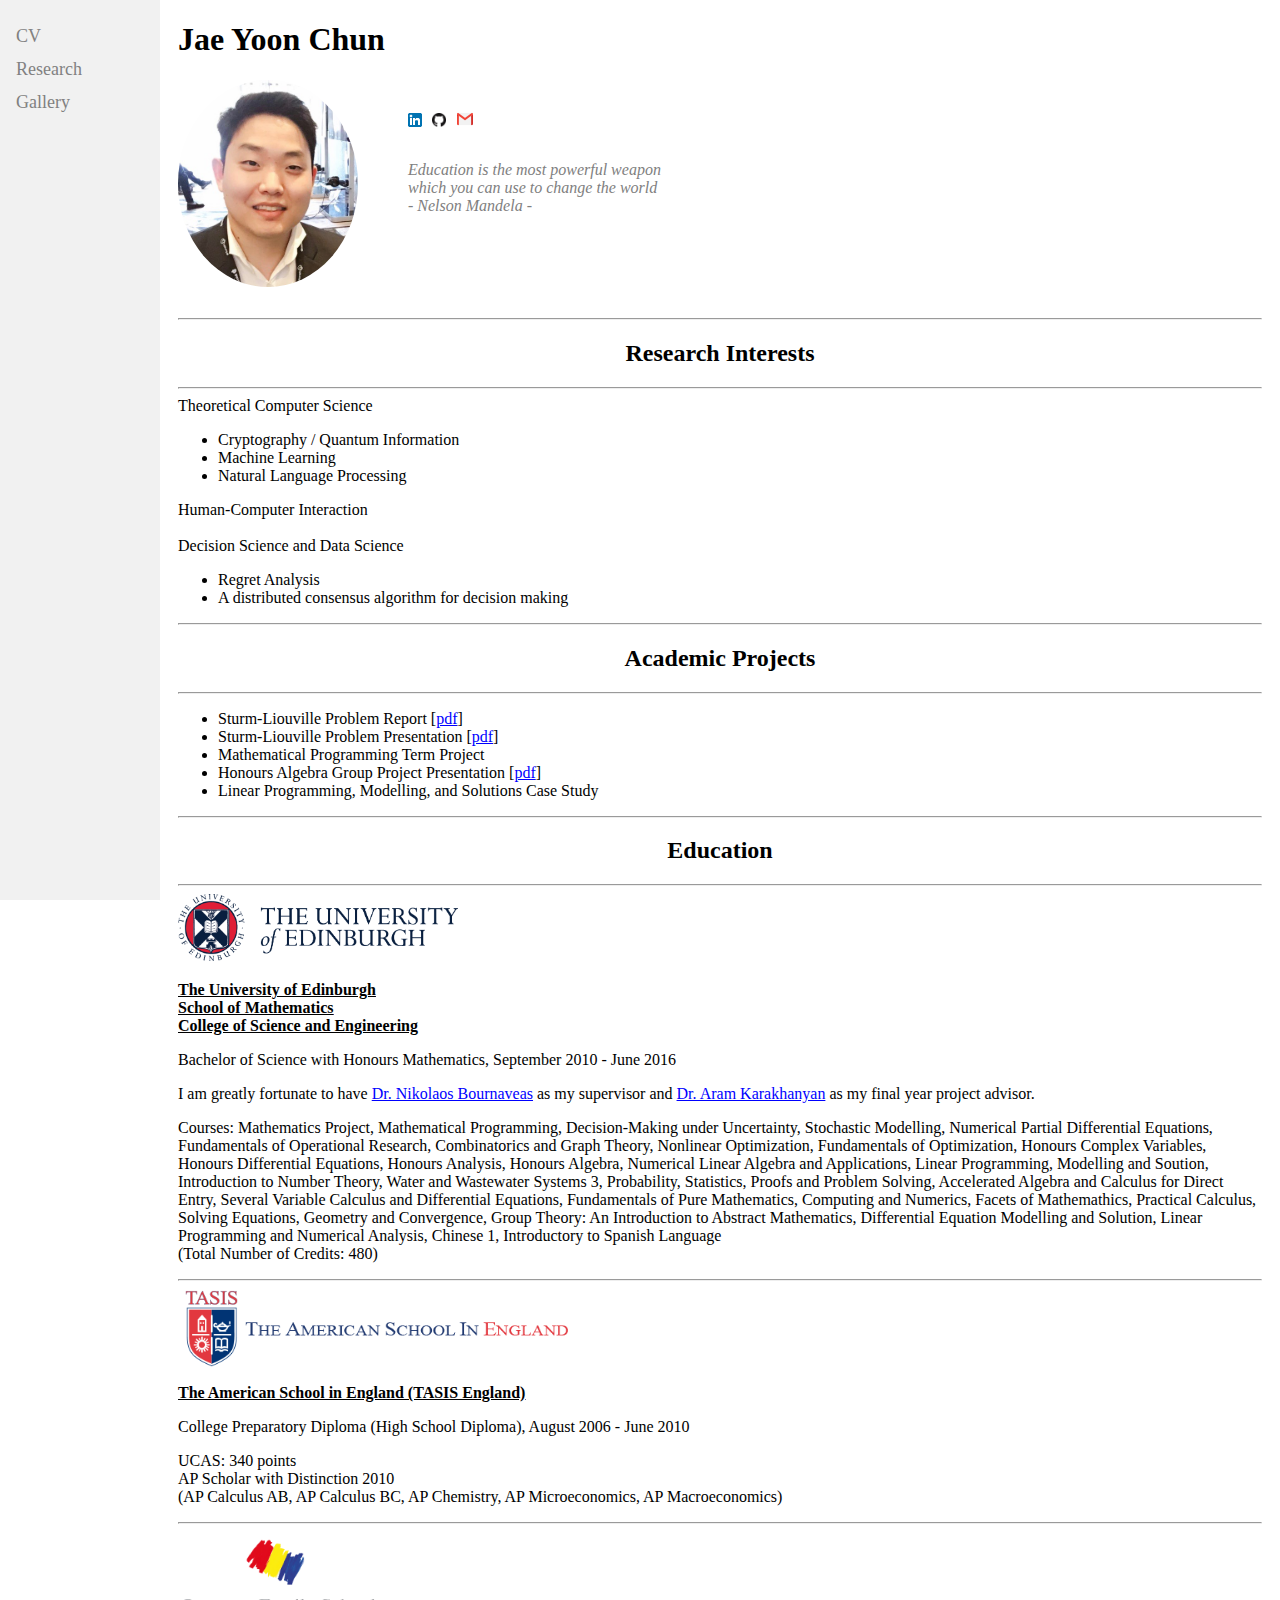
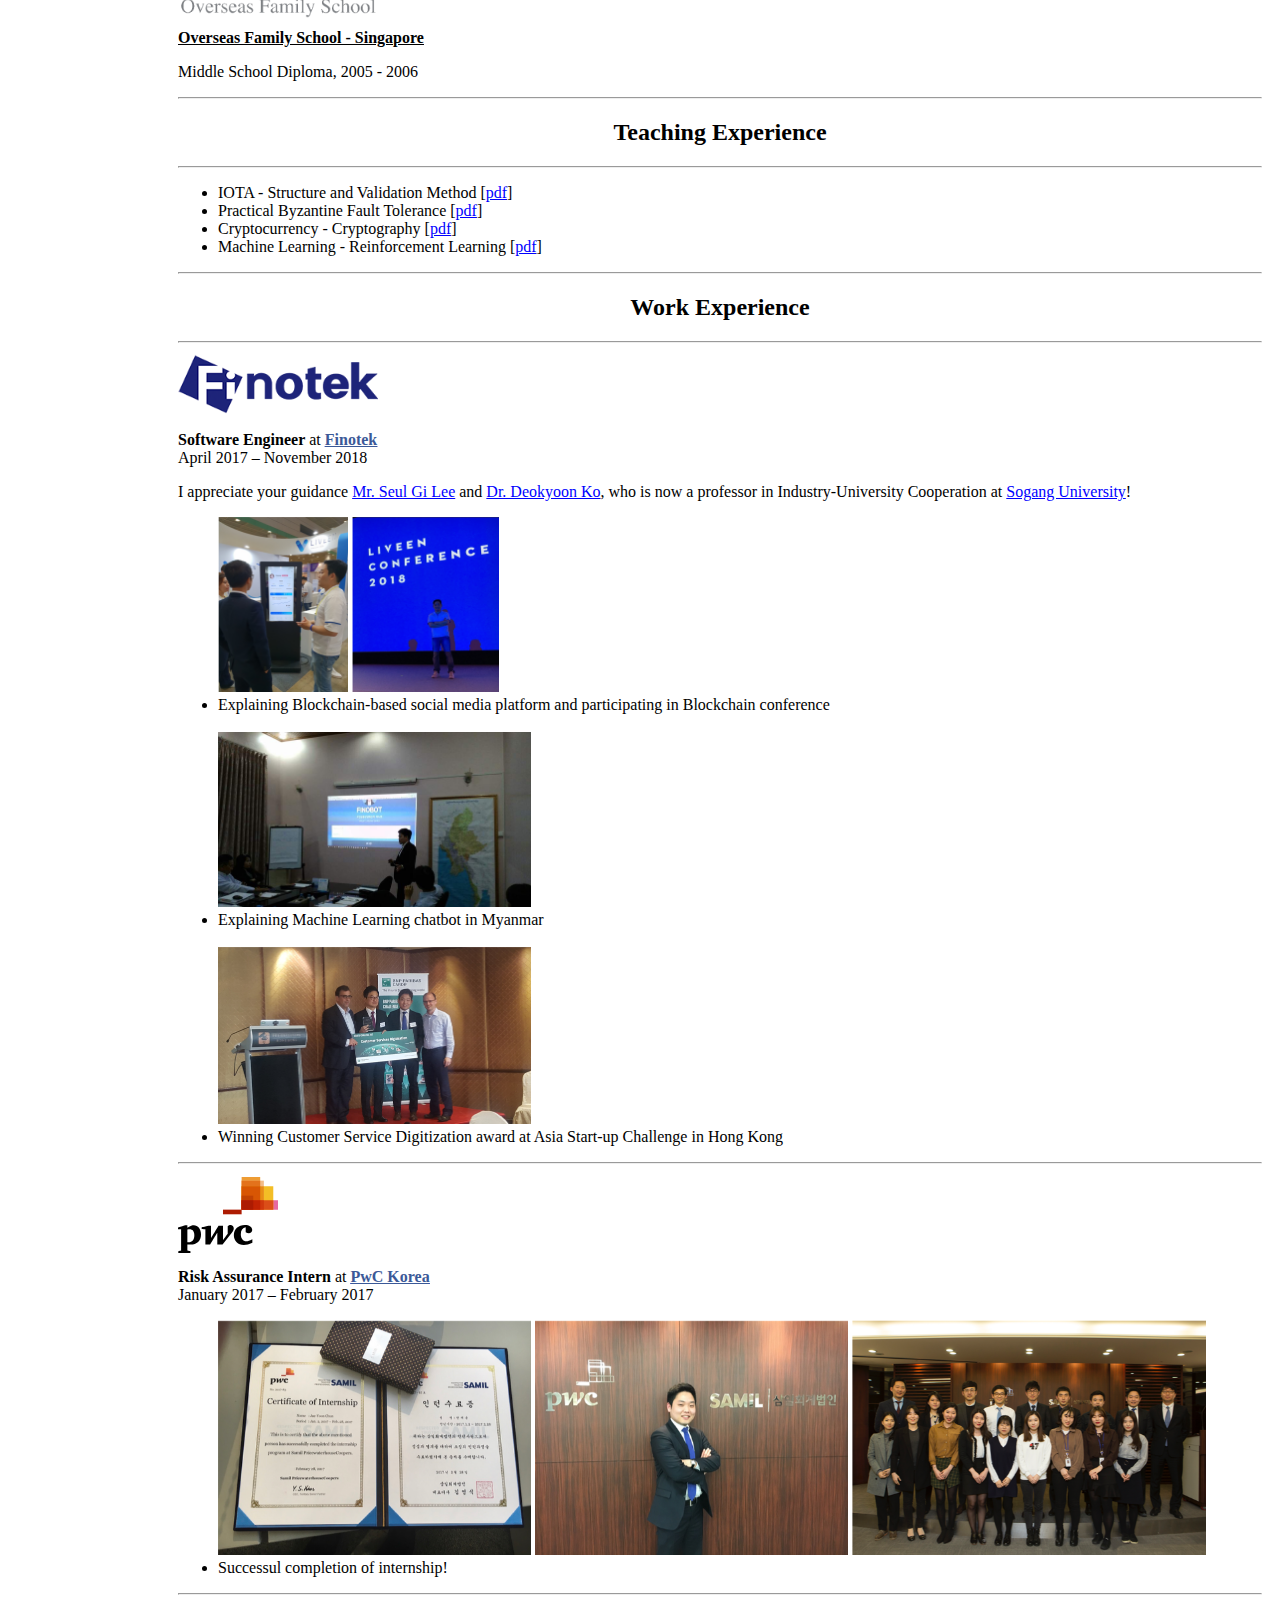
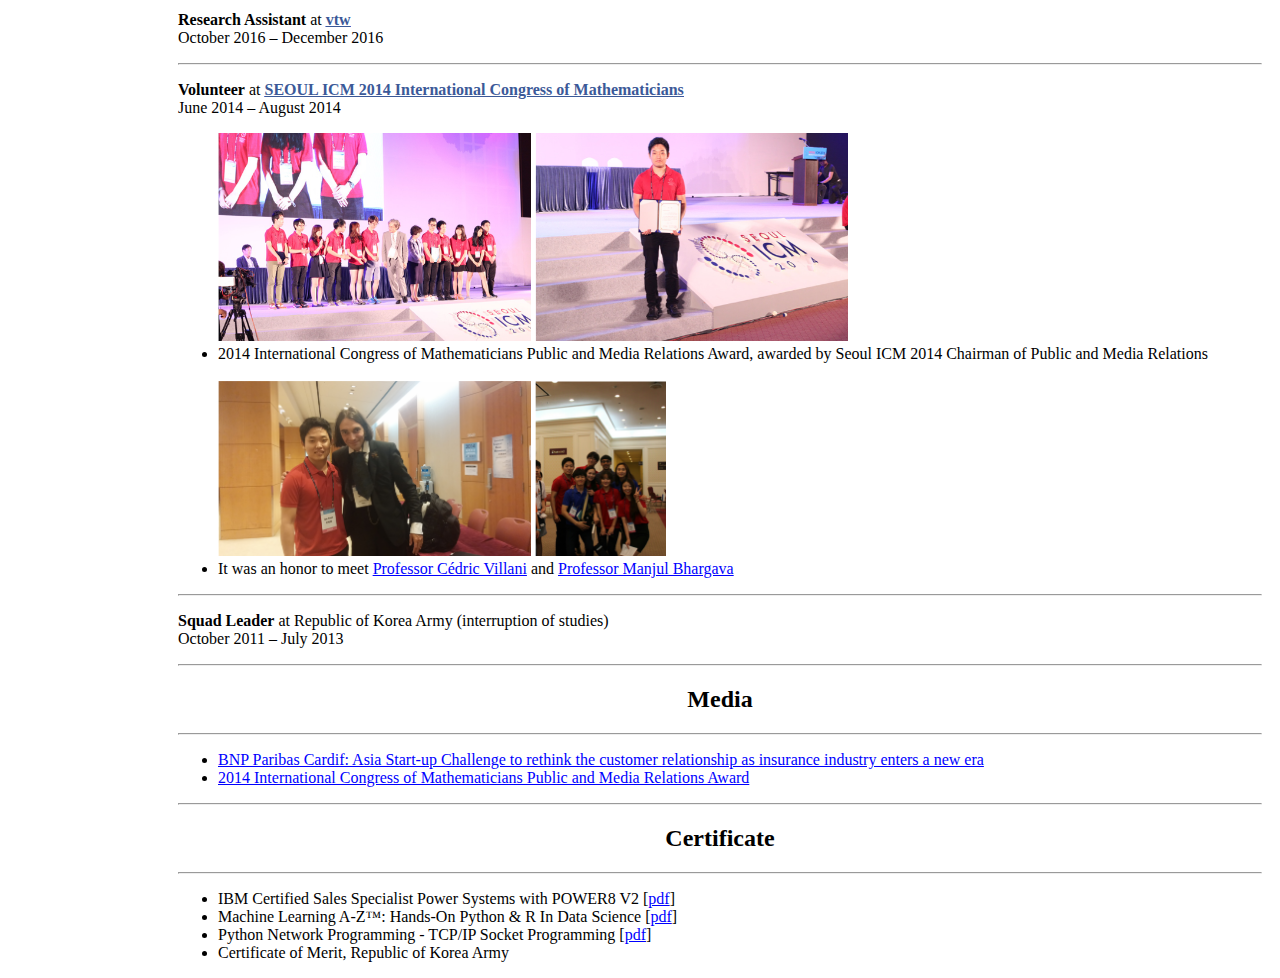
==== commit 5f8d5e4a: "AP courses added" ====
--- a/index.html
+++ b/index.html
@@ -120,7 +120,7 @@
                             <p>
                             UCAS: 340 points <br> AP Scholar with Distinction 2010
                             <br>
-                            (AP Calculus AB, AP Calculus BC, AP Chemistry)
+                            (AP Calculus AB, AP Calculus BC, AP Chemistry, AP Microeconomics, AP Macroeconomics)
                             </p>
                         </div>
                     </div>
--- a/style.css
+++ b/style.css
@@ -1,3 +1,7 @@
+* {
+  box-sizing: border-box;
+}
+
 /* unvisited link */
 a:link {
     color: blue;
@@ -22,6 +26,12 @@
     font-family: "Lato", sans-serif;
 }
 
+div.link {
+    position: relative;
+    left: 230px;
+    top: -180px;
+}
+
 div.link a{ padding-right: 0.4em;}
 
 div.profile {
@@ -29,6 +39,14 @@
     max-height: 230px;
 }
 
+div.proverb {
+    position: relative;
+    left: 230px;
+    top: -150px;
+    width: 280px;
+    color: #808080;
+}
+
 div.UoE-logo {
     max-width: 280px;
 }
@@ -39,6 +57,22 @@
 
 div.profile {
     max-width: 180px;
+}
+
+.active, .demo:hover {
+  opacity: 1;
+}
+
+/* Container for image text */
+.caption-finotek, .caption-pwckorea, .caption-icm, .caption-rokarmy {
+  text-align: center;
+  background-color: #222;
+  padding: 2px 16px;
+  color: white;
+}
+
+.cursor {
+  cursor: pointer;
 }
 
 .fit {
@@ -65,13 +99,14 @@
     max-width: 30.4%;
 }
 
-.fit-rokarmy {
-    max-width: 30%;
-}
-
 .img-circle {
     border-radius: 50%;
     max-width: 100%;   
+}
+
+.img-rowFinotek, .img-rowPwckorea, .img-rowICM, .img-rowRokarmy {
+    position: relative;
+    height: 40px;
 }
 
 .img-UoE {
@@ -104,18 +139,40 @@
     max-width: 100%;
 }
 
-div.link {
-    position: relative;
-    left: 230px;
-    top: -180px;
-}
-
-div.proverb {
-    position: relative;
-    left: 230px;
-    top: -150px;
-    width: 280px;
-    color: #808080;
+/* Position the "next button" to the right */
+.next {
+  right: 0;
+  border-radius: 3px 0 0 3px;
+}
+
+/* Number text (1/3 etc) */
+.numbertext {
+  color: #f2f2f2;
+  font-size: 12px;
+  padding: 8px 12px;
+  position: absolute;
+  top: 0;
+}
+
+/* Next & previous buttons */
+.prev, .next {
+  cursor: pointer;
+  position: absolute;
+  top: 40%;
+  width: auto;
+  padding: 16px;
+  margin-top: -50px;
+  color: white;
+  font-weight: bold;
+  font-size: 20px;
+  border-radius: 0 3px 3px 0;
+  user-select: none;
+  -webkit-user-select: none;
+}
+
+/* On hover, add a black background color with a little bit see-through */
+.prev:hover, .next:hover {
+  background-color: rgba(0, 0, 0, 0.8);
 }
 
 .profile p {
@@ -125,6 +182,44 @@
     position: relative;
     left: 210px;
     top: -190px;
+}
+
+/* Position the image container (needed to position the left and right arrows) */
+.finotek, .pwckorea, .icm, .rokarmy {
+  position: relative;
+}
+
+.row:after {
+  content: "";
+  display: table;
+  clear: both;
+}
+
+/* Columns side by side */
+.column-finotek {
+    float: left;
+    width: 5.88%
+}
+.column-pwckorea {
+    float: left;
+    width: 20%
+}
+.column-icm {
+    float: left;
+    width: 8.33%;
+}
+.column-rokarmy {
+  float: left;
+  width: 33.33%;
+}
+
+/* Add a transparency effect for thumnbail images */
+.demo {
+  opacity: 0.6;
+}
+
+.slides-finotek, .slides-pwckorea, .slides-icm, .slides-rokarmy {
+    display: none;
 }
 
 .sidenav {
@@ -142,7 +237,7 @@
 .sidenav a {
     padding: 6px 8px 6px 16px;
     text-decoration: none;
-    font-size: 25px;
+    font-size: 18px;
     color: #818181;
     display: block;
 }
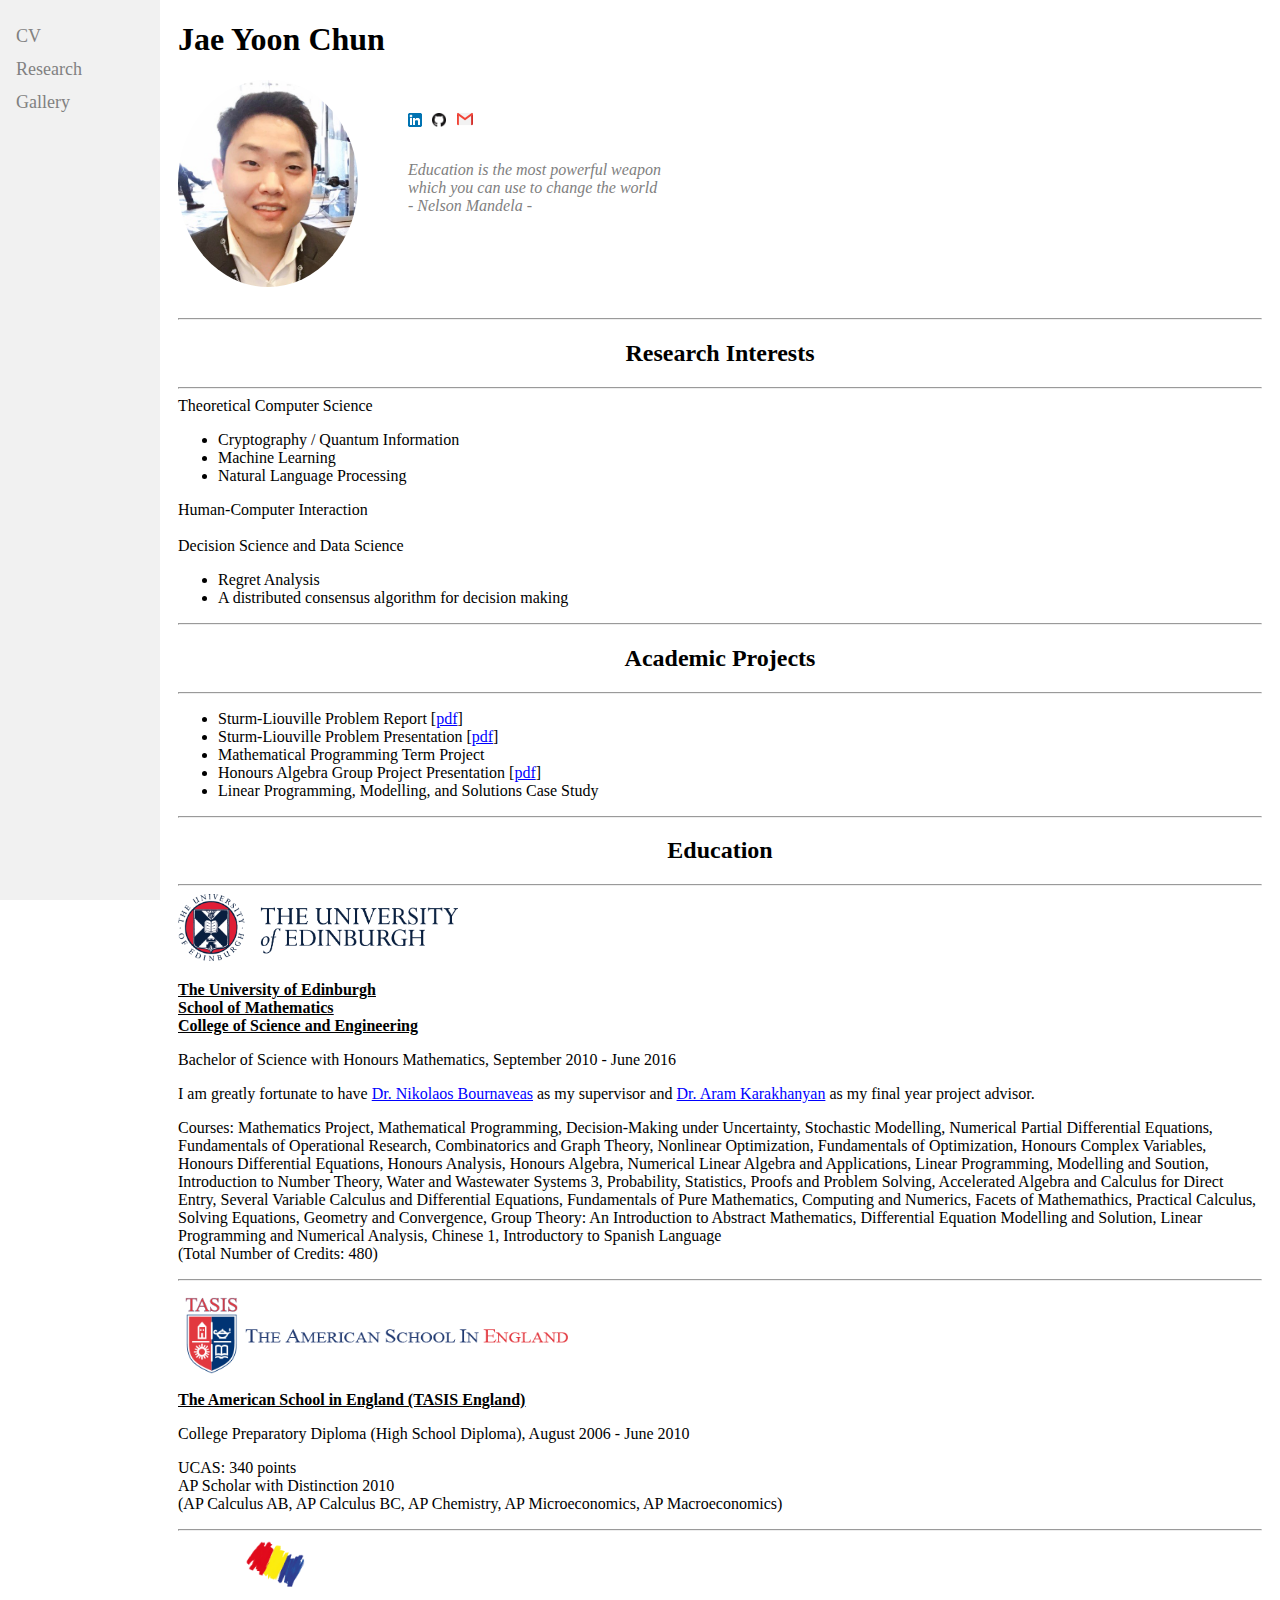
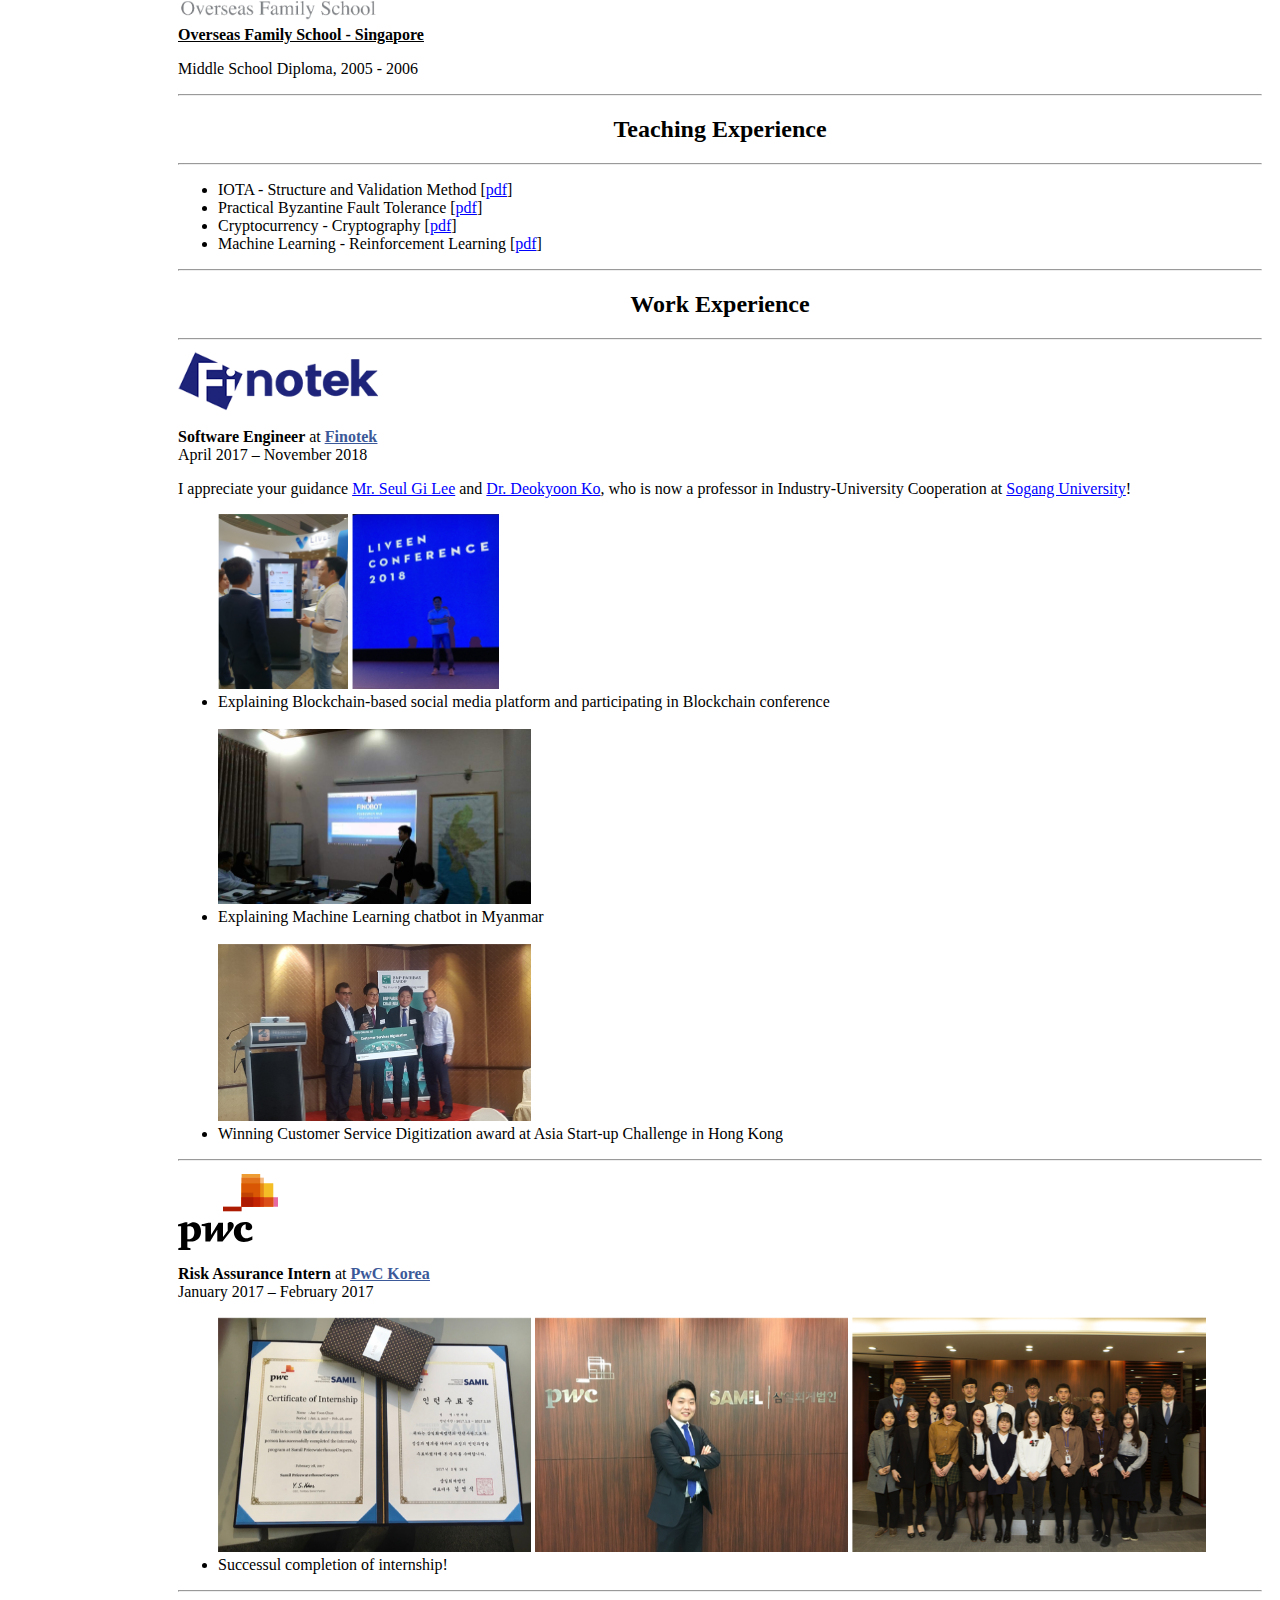
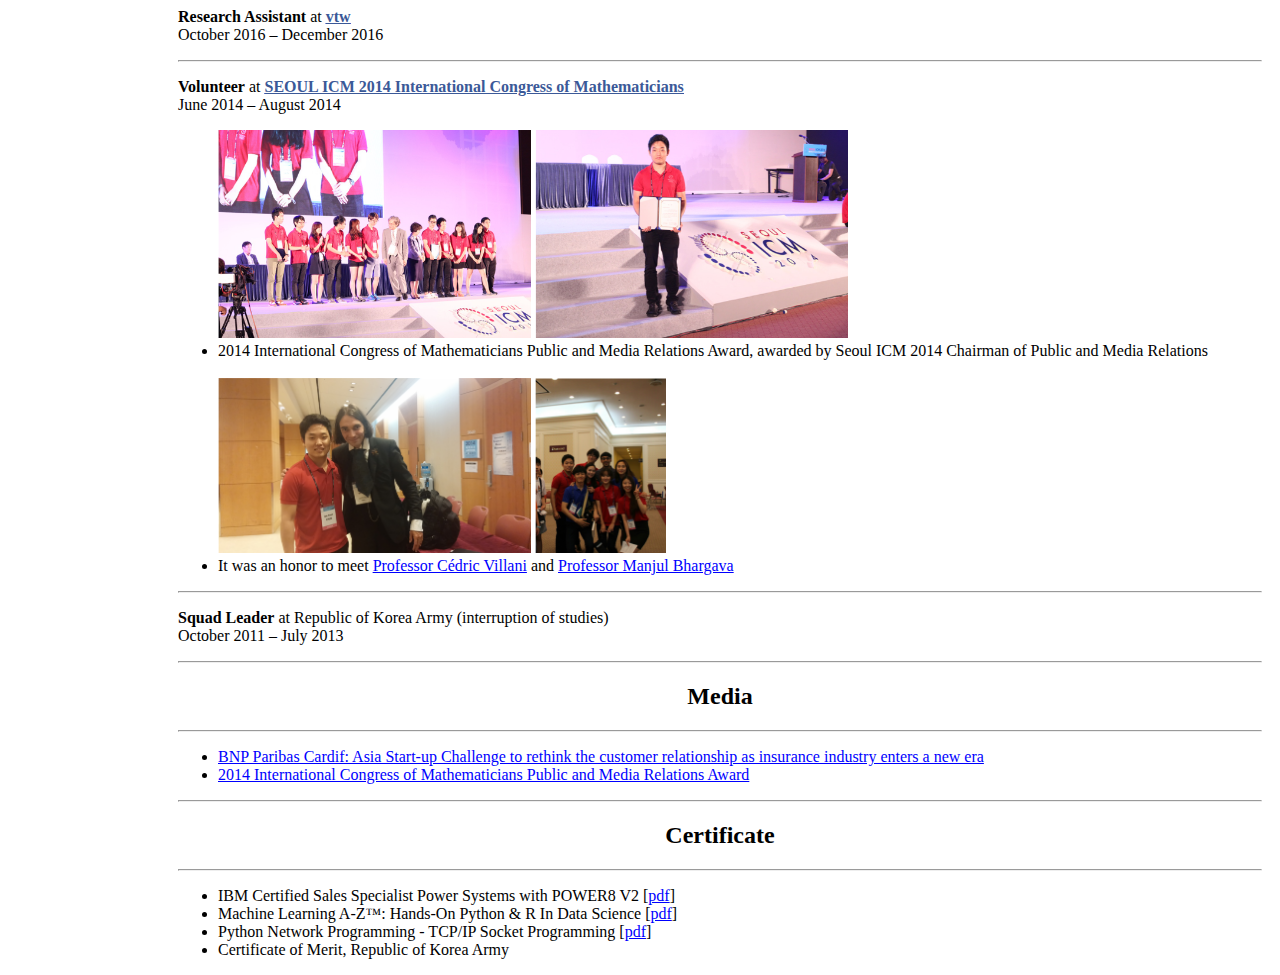
==== commit e6af6ef1: "responsive web" ====
--- a/index.html
+++ b/index.html
@@ -12,7 +12,7 @@
 <body class="page">
     <div class="main">
         <main class="subjects">
-             <article>
+             <article class="art">
                 <div class="sidenav">
                     <a href="index.html">CV</a>
                     <a href="research.html">Research</a>
@@ -26,7 +26,7 @@
                 <div class="profile">
                     <div>
                         <strong>
-                        <img class="img-circle" src="img/jaeyoonchun1.jpg" style="width: 100%">
+                        <img class="img-circle" src="img/jaeyoonchun1.jpg">
                         </strong>
                     </div>
                     <div class="link">
@@ -42,9 +42,10 @@
                 </div>
                 
                 <!-- Research Interests Section -->
-                <hr>
+                <hr align="center">
                     <h2 style="text-align: center;">Research Interests</h2>
-                <hr>
+                <hr align="center">
+                
                     <div class="subjects">
                     Theoretical Computer Science
                     <ul>
@@ -62,9 +63,9 @@
                     </div>
                 
                 <!-- Academic Projects Section -->
-                <hr>
+                <hr align="center">
                     <h2 style="text-align: center;">Academic Projects</h2>
-                <hr>
+                <hr align="center">
                     <div class="projects">
                         <ul>
                             <li>Sturm-Liouville Problem Report [<a href="pdf/The%20Sturm-Liouville-Problem%20Report.pdf" target="_blank">pdf</a>]</li>
@@ -76,9 +77,9 @@
                     </div>
                 
                 <!-- Education Section -->
-                <hr>
+                <hr align="center">
                     <h2 style="text-align: center;">Education</h2>
-                <hr>
+                <hr align="center">
                     <!-- The University of Edinburgh -->
                     <div>
                         <div class="UoE-logo">
@@ -105,10 +106,10 @@
                     </div>
                     
                     <!-- TASIS Engaland -->
-                    <hr>
+                    <hr align="center">
                     <div class="TASIS">
                         <div class="tasisengland-logo">
-                            <img class="img-tasisengalnd" src="img/logo_tasisengland.png" style="width: 400px">
+                            <img class="img-tasisengland" src="img/logo_tasisengland.png" style="width: 400px">
                         </div>
                         <div>
                             <strong>
@@ -126,7 +127,7 @@
                     </div>
                  
                     <!-- Overseas Family School -->
-                    <hr>
+                    <hr align="center">
                     <div class="ofs">
                         <div class="ofs-logo">
                             <img class="img-ofs" src="img/logo_ofs.png" style="width: 200px">
@@ -142,24 +143,24 @@
                     </div>
         
                 <!-- Teaching Experience Section -->
-                <hr>
-                <h2 style="text-align: center;">Teaching Experience</h2>
-                <hr>
-                <div class="teaching">
-                    <ul>
-                        <li>IOTA - Structure and Validation Method [<a href="pdf/IOTA.pdf" target="_blank">pdf</a>]</li>
-                        <li>Practical Byzantine Fault Tolerance [<a href="pdf/PBFT_Mechanism.pdf" target="_blank">pdf</a>]</li>
-                        <li>Cryptocurrency - Cryptography [<a href="pdf/Cryptocurrency.pdf" target="_blank">pdf</a>]</li>
-                        <li>Machine Learning - Reinforcement Learning [<a href="pdf/Machine_Learning_-_Reinforcement_Learning.pdf" target="_blank">pdf</a>]</li>
-                    </ul>
+                <hr align="center">
+                    <h2 style="text-align: center;">Teaching Experience</h2>
+                    <hr>
+                    <div class="teaching">
+                        <ul>
+                            <li>IOTA - Structure and Validation Method [<a href="pdf/IOTA.pdf" target="_blank">pdf</a>]</li>
+                            <li>Practical Byzantine Fault Tolerance [<a href="pdf/PBFT_Mechanism.pdf" target="_blank">pdf</a>]</li>
+                            <li>Cryptocurrency - Cryptography [<a href="pdf/Cryptocurrency.pdf" target="_blank">pdf</a>]</li>
+                            <li>Machine Learning - Reinforcement Learning [<a href="pdf/Machine_Learning_-_Reinforcement_Learning.pdf" target="_blank">pdf</a>]</li>
+                        </ul>
                 </div>
         
                 <!-- Work Experience Section -->
-                <hr>
+                <hr align="center">
                     <h2 style="text-align: center;">Work Experience</h2>
                     
                     <!-- Finotek -->
-                    <hr>
+                    <hr align="center">
                         <div class="finotek">
                             <div class="Finotek-logo">
                                 <img class="img-Finotek" src="img/logo_Finotek.png" style="width: 200px">
@@ -185,7 +186,7 @@
                         </div>
                     
                     <!-- PwC Korea -->
-                    <hr>
+                    <hr align="center">
                     <div class="pwc">
                         <div class="pwc-logo">
                             <img class="img-pwc" src="img/PricewaterhouseCoopers_Logo.svg" style="width: 100px">
@@ -200,13 +201,13 @@
                     </div>
                     
                     <!-- vtw -->
-                    <hr>
+                    <hr align="center">
                     <div class="vtw">
                         <p><strong>Research Assistant</strong> at <strong><a href="http://www.vtw.co.kr" target="_blank"><span style="color: #3b5998; text-decoration: underline;color: #3b5998;">vtw</span></a></strong><br>October 2016 – December 2016</p>
                     </div>
                     
                     <!-- 2014 Seoul ICM -->
-                    <hr>
+                    <hr align="center">
                     <div class="icm">
                         <p><strong>Volunteer</strong> at <strong><a href="http://www.icm2014.org" target="_blank"><span style="color: #3b5998; text-decoration: underline;color: #3b5998;">SEOUL ICM 2014 International Congress of Mathematicians</span></a></strong><br>June 2014 – August 2014</p>
                         <ul>
@@ -220,13 +221,13 @@
                     </div>
                     
                     <!-- ROK Army -->
-                    <hr>
+                    <hr align="center">
                     <div class="rokarmy">
                         <p><strong>Squad Leader</strong> at Republic of Korea Army  (interruption of studies)<br>October 2011 – July 2013</p>
                     </div>
                 
                 <!-- Media Section -->
-                <hr>
+                <hr align="center">
                     <h2 style="text-align: center;">Media</h2>
                     <hr>
                     <div class="media">
@@ -241,9 +242,9 @@
                     </div>
                  
                  <!-- Certificate Section -->
-                <hr>
+                <hr align="center">
                     <h2 style="text-align: center;">Certificate</h2>
-                    <hr>
+                <hr align="center">
                     <div class="certificate">
                         <ul>
                             <li>IBM Certified Sales Specialist Power Systems with POWER8 V2 [<a href="pdf/IBM_Certified_Sales_Specialist_Certification.pdf" target="_blank">pdf</a>]</li>
--- a/style.css
+++ b/style.css
@@ -20,10 +20,6 @@
 /* selected link */
 a:active {
     color: blue;
-}
-
-.body {
-    font-family: "Lato", sans-serif;
 }
 
 div.link {
@@ -59,20 +55,31 @@
     max-width: 180px;
 }
 
+/*
+h2 {
+    width: 880px;
+}
+*/
+
+.body {
+    font-family: "Lato", sans-serif;
+}
+
 .active, .demo:hover {
-  opacity: 1;
+    opacity: 1;
 }
 
 /* Container for image text */
 .caption-finotek, .caption-pwckorea, .caption-icm, .caption-rokarmy {
-  text-align: center;
-  background-color: #222;
-  padding: 2px 16px;
-  color: white;
+    text-align: center;
+    background-color: #222;
+    padding: 2px 16px;
+    color: white;
+    width: 300px;
 }
 
 .cursor {
-  cursor: pointer;
+    cursor: pointer;
 }
 
 .fit {
@@ -101,7 +108,7 @@
 
 .img-circle {
     border-radius: 50%;
-    max-width: 100%;   
+    max-width: 180px;   
 }
 
 .img-rowFinotek, .img-rowPwckorea, .img-rowICM, .img-rowRokarmy {
@@ -113,9 +120,9 @@
     max-width: 100%;
 }
 
-.img-tasisengalnd {
-    max-width: 100%;
-    margin-top: -22px;
+.img-tasisengland {
+    max-width: 100%;
+    margin-top: -15px;
     margin-bottom: -10px;
 }
 
@@ -123,6 +130,12 @@
     max-width: 100%;
     margin-top: -5px;
     margin-bottom: -15px;
+}
+
+.img-ofs {
+    max-width: 100%;
+    margin-top:-5px;
+    margin-bottom: -5px;
 }
 
 .img-pwc {
@@ -185,8 +198,14 @@
 }
 
 /* Position the image container (needed to position the left and right arrows) */
-.finotek, .pwckorea, .icm, .rokarmy {
-  position: relative;
+.finotek-gallery, .pwckorea-gallery, .icm-gallery, .rokarmy-gallery {
+    position: relative;
+    width: 300px;
+    margin: 0px;
+    float: center;
+    display: block;
+    margin-left: auto;
+    margin-right: auto;
 }
 
 .row:after {
@@ -246,14 +265,117 @@
     color: #C0C0C0;
 }
 
-@media screen and (max-height: 450px) {
-    .sidenav {padding-top: 15px;}
-    .sidenav a {font-size: 18px;}
-}
-
- iPhoneX screen resolution 
-@media screen and *(max-width: 375px) {
-    div.sidebar {width: 80px;}
-    h2.head {width: 240px;}
-    
-}
+/* display resolution - Mobile S 320px */
+@media screen and (max-width: 320px) {
+    body.page { max-width: 314px; }
+    article.art { width: 300px; font-size: x-small; }
+    div.link { left: 120px; top: -65px; }
+    div.main { margin-left: 80px; width: 280px; }
+    div.proverb { left: auto; top: auto; width: 159px; }
+    hr { width: 100%; position: relative; left: -9px; }
+    .img-circle { width: 50%; }
+    .img-UoE { max-width: 150px; }
+    .img-tasisengland { max-width: 150px; margin-top: -8px; margin-bottom: 0px; }
+    .img-ofs { max-width: 100px; margin-top: -3px; margin-bottom: 3px; }
+    .img-Finotek { max-width: 100px; margin-top: -4px; margin-bottom: -5px; }
+    .img-pwc { max-width: 50px;margin-top: 0px; margin-bottom: 0px; }
+    .sidenav { width: 80px; position: fixed; }
+    .sidenav a { font-size: 13px; }
+    .finotek-gallery, .img-finotek-gallery, .caption-finotek { max-width: 200px; font-size: 7px;}
+    .pwckorea-gallery, .img-pwc-gallery, .caption-pwckorea { max-width: 200px; font-size: 7px; }
+    .icm-gallery, .img-icm-gallery, .caption-icm { max-width: 200px; font-size: 7px; }
+    .rokarmy-gallery, .img-rokarmy-gallery, .caption-rokarmy { max-width: 200px; font-size: 7px; }
+    .h2-gallery { font-size: small; }
+}
+
+/* display resolution - Mobile M iphone 6/7/8 and iphone x */
+@media screen and (max-width: 375px) {
+    body.page { max-width: 275px; }
+    article.art { width: 258px; font-size: x-small; }
+    div.link { left: 120px; top: -65px; }
+    div.main { margin-left: 80px; width: 280px; }
+    div.proverb { left: auto; top: auto; width: 159px; }
+    hr { width: 100%; position: relative; left: -9px; }
+    .img-circle { width: 50%; }
+    .img-UoE { max-width: 150px; }
+    .img-tasisengland { max-width: 150px; margin-top: -8px; margin-bottom: 0px; }
+    .img-ofs { max-width: 100px; margin-top: -3px; margin-bottom: 3px; }
+    .img-Finotek { max-width: 100px; margin-top: -4px; margin-bottom: -5px; }
+    .img-pwc { max-width: 50px;margin-top: 0px; margin-bottom: 0px; }
+    .sidenav { width: 80px; position: fixed; }
+    .sidenav a { font-size: 13px; }
+    .finotek-gallery, .img-finotek-gallery, .caption-finotek { max-width: 200px; font-size: 7px;}
+    .pwckorea-gallery, .img-pwc-gallery, .caption-pwckorea { max-width: 200px; font-size: 7px; }
+    .icm-gallery, .img-icm-gallery, .caption-icm { max-width: 200px; font-size: 7px; }
+    .rokarmy-gallery, .img-rokarmy-gallery, .caption-rokarmy { max-width: 200px; font-size: 7px; }
+    .h2-gallery { font-size: small; }
+}
+
+/* display resolution - iphone 6/7/8 plus */
+@media screen and (max-width: 414px) {
+    body.page { max-width: 314px; }
+    article.art { width: 300px; font-size: x-small; }
+    div.link { left: 120px; top: -65px; }
+    div.main { margin-left: 80px; width: 280px; }
+    div.proverb { left: auto; top: auto; width: 159px; }
+    hr { width: 100%; position: relative; align: center; }
+    .img-circle { width: 50%; }
+    .img-UoE { max-width: 150px; }
+    .img-tasisengland { max-width: 150px; margin-top: -8px; margin-bottom: 0px; }
+    .img-ofs { max-width: 100px; margin-top: -3px; margin-bottom: 3px; }
+    .img-Finotek { max-width: 100px; margin-top: -4px; margin-bottom: -5px; }
+    .img-pwc { max-width: 50px;margin-top: 0px; margin-bottom: 0px; }
+    .sidenav { width: 80px; position: fixed; }
+    .sidenav a { font-size: 13px; }
+    .finotek-gallery, .img-finotek-gallery, .caption-finotek { max-width: 200px; font-size: 7px;}
+    .pwckorea-gallery, .img-pwc-gallery, .caption-pwckorea { max-width: 200px; font-size: 7px; }
+    .icm-gallery, .img-icm-gallery, .caption-icm { max-width: 200px; font-size: 7px; }
+    .rokarmy-gallery, .img-rokarmy-gallery, .caption-rokarmy { max-width: 200px; font-size: 7px; }
+    .h2-gallery { font-size: small; }
+}
+
+/* display resolution - 425*734 */
+@media screen and (max-width: 425px) {
+    body.page { max-width: 314px; }
+    article.art { width: 300px; font-size: x-small; }
+    div.link { left: 120px; top: -65px; }
+    div.main { margin-left: 80px; width: 280px; }
+    div.proverb { left: auto; top: auto; width: 159px; }
+    hr {width: 100%; position: relative; align: center;}
+    .img-circle { width: 50%; }
+    .img-UoE { max-width: 150px; }
+    .img-tasisengland { max-width: 150px; margin-top: -8px; margin-bottom: 0px; }
+    .img-ofs { max-width: 100px; margin-top: -3px; margin-bottom: 3px; }
+    .img-Finotek { max-width: 100px; margin-top: -4px; margin-bottom: -5px; }
+    .img-pwc { max-width: 50px;margin-top: 0px; margin-bottom: 0px; }
+    .sidenav { width: 80px; position: fixed; }
+    .sidenav a { font-size: 13px; }
+    .finotek-gallery, .img-finotek-gallery, .caption-finotek { max-width: 200px; font-size: 7px;}
+    .pwckorea-gallery, .img-pwc-gallery, .caption-pwckorea { max-width: 200px; font-size: 7px; }
+    .icm-gallery, .img-icm-gallery, .caption-icm { max-width: 200px; font-size: 7px; }
+    .rokarmy-gallery, .img-rokarmy-gallery, .caption-rokarmy { max-width: 200px; font-size: 7px; }
+    .h2-gallery { font-size: small; }
+}
+
+/* display resolution - 1440 */
+@media screen and (min-width: 1440px) {
+    body.page { min-width: 314px; }
+    article.art { width: 300px; font-size: x-small; }
+    div.link { left: 120px; top: -65px; }
+    div.main { margin-left: 80px; width: 280px; }
+    div.proverb { left: auto; top: auto; width: 159px; }
+    hr {width: 100%; position: relative; align: center;}
+    .img-circle { width: 50%; }
+    .img-UoE { max-width: 150px; }
+    .img-tasisengland { max-width: 150px; margin-top: -8px; margin-bottom: 0px; }
+    .img-ofs { max-width: 100px; margin-top: -3px; margin-bottom: 3px; }
+    .img-Finotek { max-width: 100px; margin-top: -4px; margin-bottom: -5px; }
+    .img-pwc { max-width: 50px;margin-top: 0px; margin-bottom: 0px; }
+    .sidenav { width: 80px; position: fixed; }
+    .sidenav a { font-size: 13px; }
+    .finotek-gallery, .img-finotek-gallery, .caption-finotek { max-width: 200px; font-size: 7px;}
+    .pwckorea-gallery, .img-pwc-gallery, .caption-pwckorea { max-width: 200px; font-size: 7px; }
+    .icm-gallery, .img-icm-gallery, .caption-icm { max-width: 200px; font-size: 7px; }
+    .rokarmy-gallery, .img-rokarmy-gallery, .caption-rokarmy { max-width: 200px; font-size: 7px; }
+    .h2-gallery { font-size: small; }
+}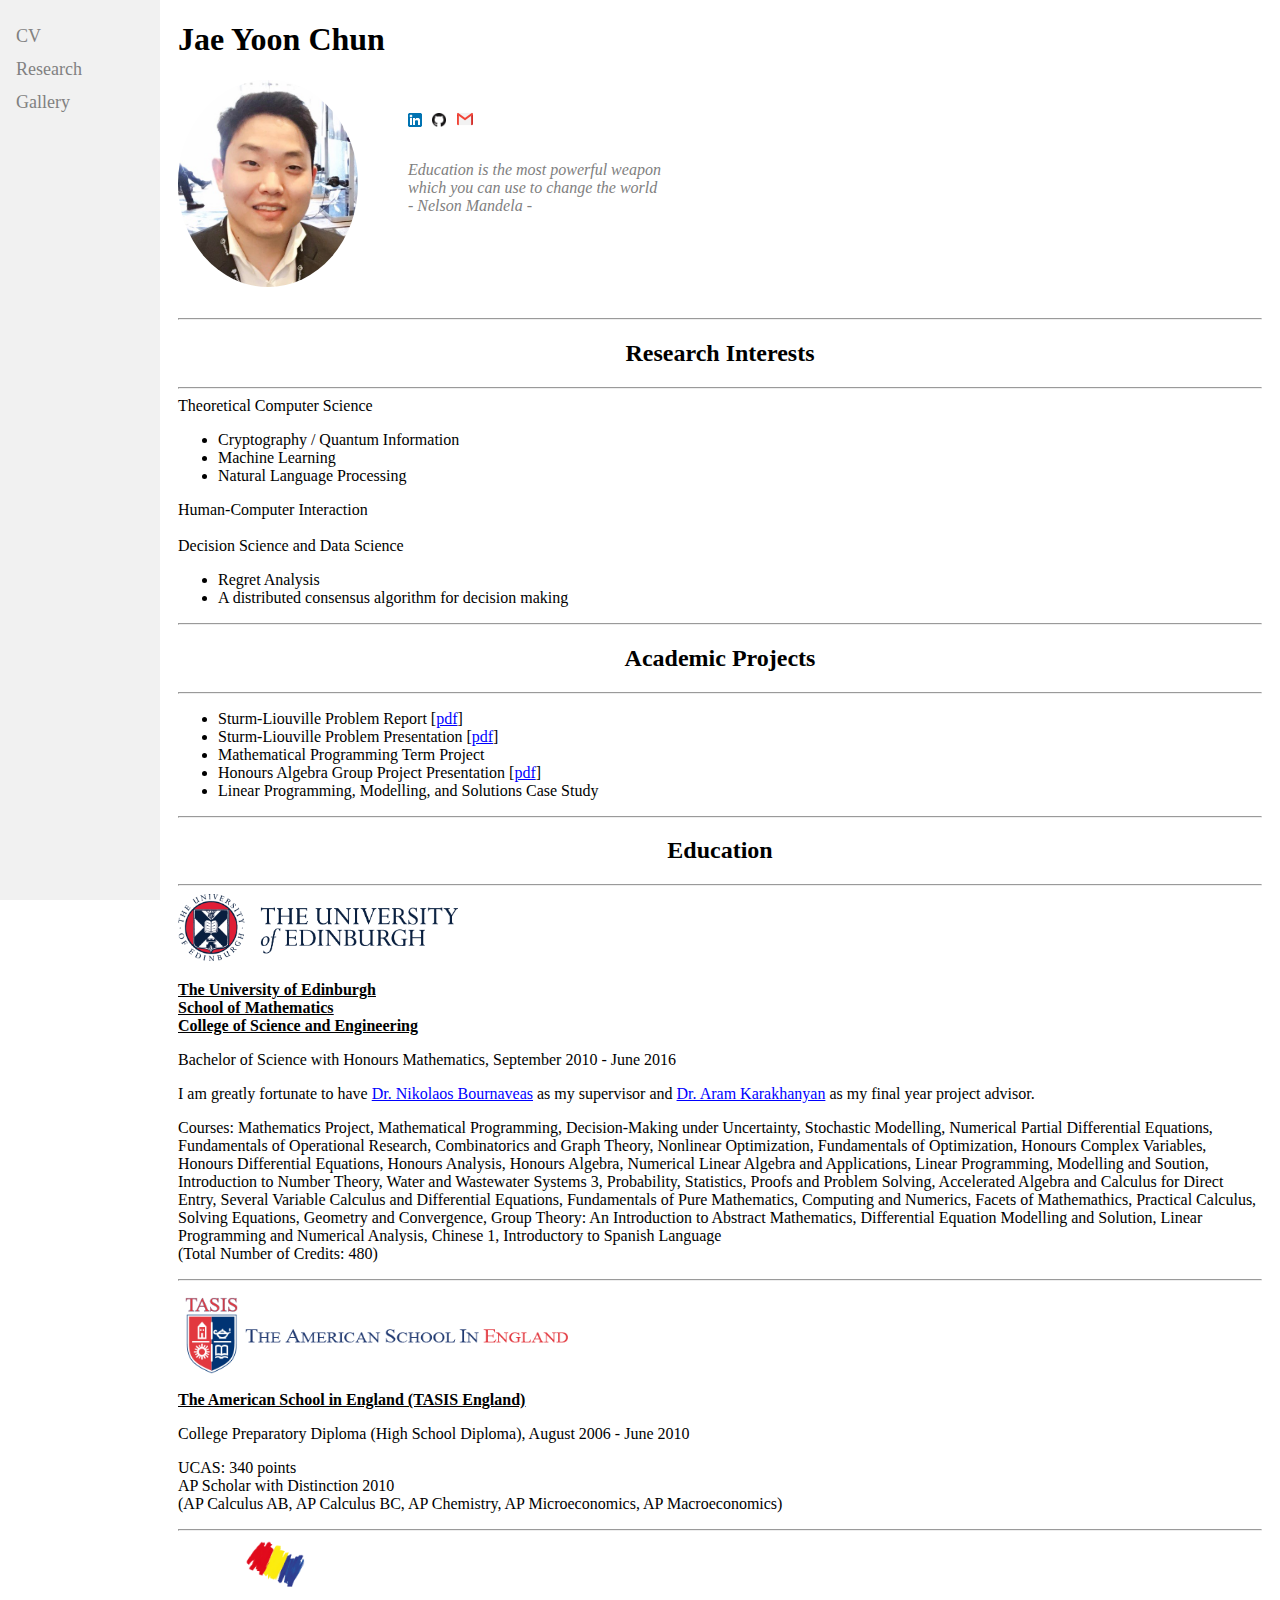
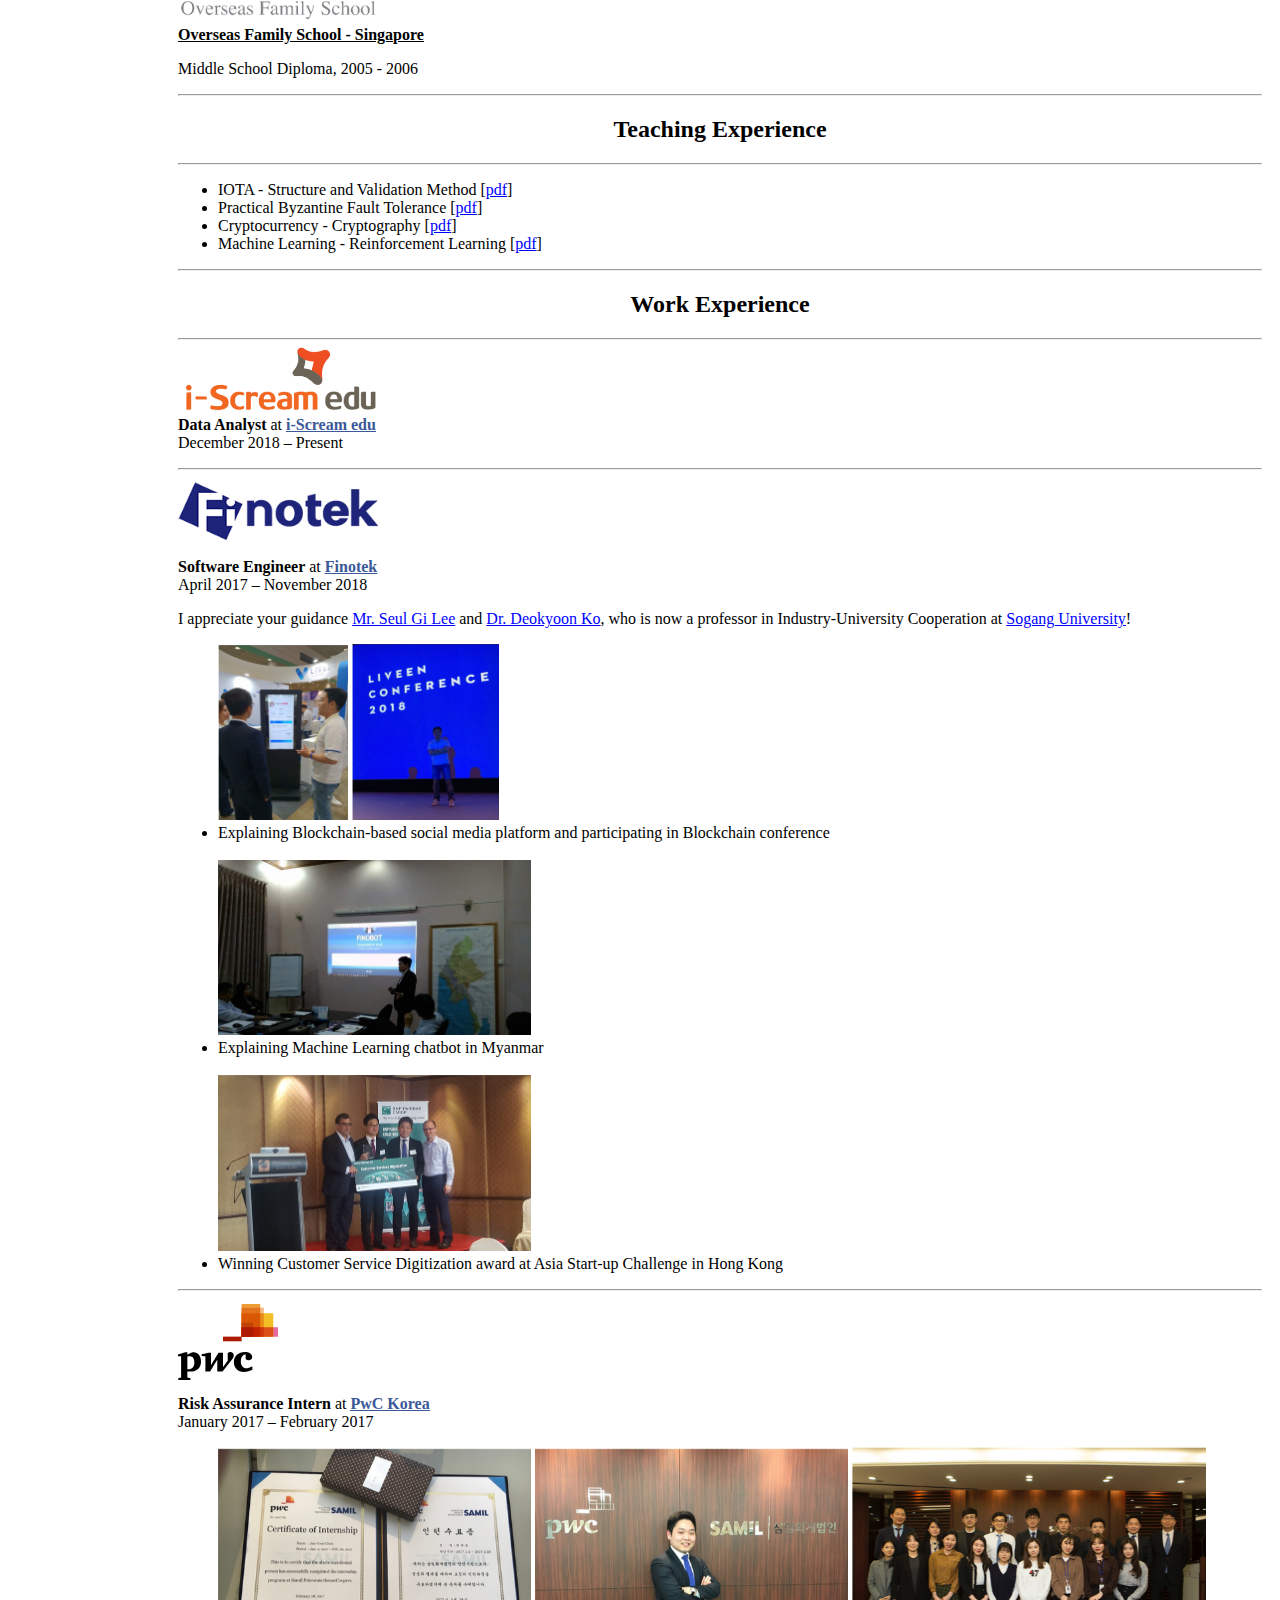
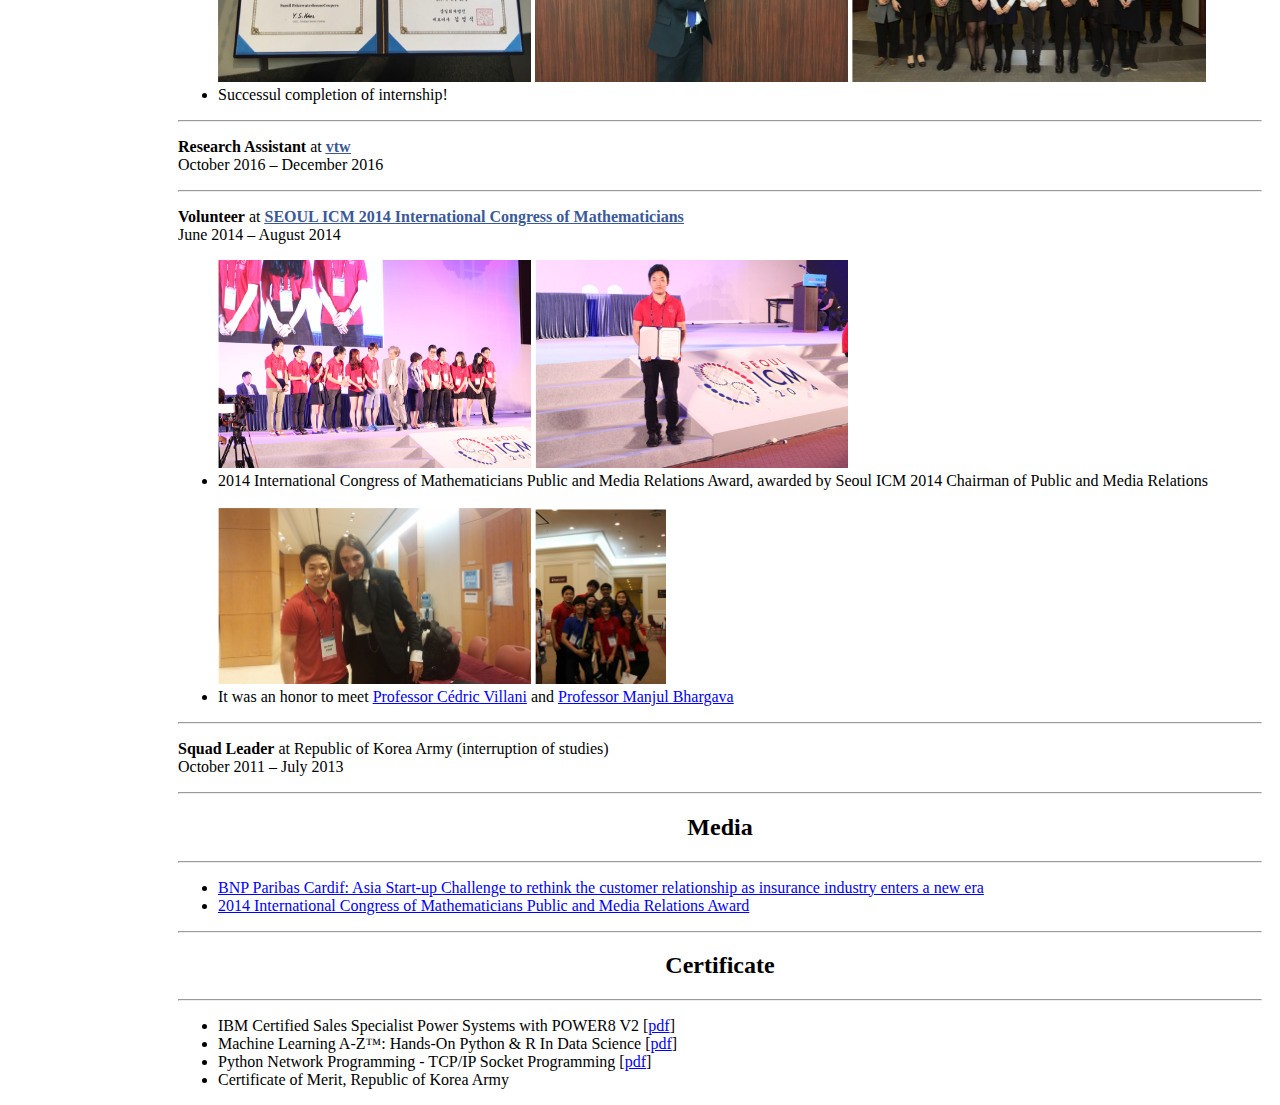
==== commit 26119c3d: "work experience updated" ====
--- a/index.html
+++ b/index.html
@@ -159,6 +159,15 @@
                 <hr align="center">
                     <h2 style="text-align: center;">Work Experience</h2>
                     
+                    <!-- i-Scream edu -->
+                    <hr align="center">
+                    <div class="i-screamedu">
+                        <div class="i-screamedu-logo">
+                            <img class="img-i-screamedu" src="img/i-screamedu.png" style="width: 200px">
+                        </div>
+                        <p><strong>Data Analyst</strong> at <strong><a href="http://www.home-learn.co.kr/sigongweb/main/Index.do" target="_blank"><span style="color: #3b5998; text-decoration: underline;color: #3b5998;">i-Scream edu</span></a></strong><br>December 2018 – Present</p>
+                    </div>
+                 
                     <!-- Finotek -->
                     <hr align="center">
                         <div class="finotek">
--- a/style.css
+++ b/style.css
@@ -127,6 +127,12 @@
 }
 
 .img-Finotek {
+    max-width: 100%;
+    margin-top: -5px;
+    margin-bottom: -15px;
+}
+
+.img-i-screamedu {
     max-width: 100%;
     margin-top: -5px;
     margin-bottom: -15px;
@@ -277,6 +283,7 @@
     .img-UoE { max-width: 150px; }
     .img-tasisengland { max-width: 150px; margin-top: -8px; margin-bottom: 0px; }
     .img-ofs { max-width: 100px; margin-top: -3px; margin-bottom: 3px; }
+    .img-i-screamedu { max-width: 100px; margin-top: -3px; margin-bottom: 3px; }
     .img-Finotek { max-width: 100px; margin-top: -4px; margin-bottom: -5px; }
     .img-pwc { max-width: 50px;margin-top: 0px; margin-bottom: 0px; }
     .sidenav { width: 80px; position: fixed; }
@@ -300,6 +307,7 @@
     .img-UoE { max-width: 150px; }
     .img-tasisengland { max-width: 150px; margin-top: -8px; margin-bottom: 0px; }
     .img-ofs { max-width: 100px; margin-top: -3px; margin-bottom: 3px; }
+    .img-i-screamedu { max-width: 100px; margin-top: -3px; margin-bottom: 3px; }
     .img-Finotek { max-width: 100px; margin-top: -4px; margin-bottom: -5px; }
     .img-pwc { max-width: 50px;margin-top: 0px; margin-bottom: 0px; }
     .sidenav { width: 80px; position: fixed; }
@@ -323,6 +331,7 @@
     .img-UoE { max-width: 150px; }
     .img-tasisengland { max-width: 150px; margin-top: -8px; margin-bottom: 0px; }
     .img-ofs { max-width: 100px; margin-top: -3px; margin-bottom: 3px; }
+    .img-i-screamedu { max-width: 100px; margin-top: -3px; margin-bottom: 3px; }
     .img-Finotek { max-width: 100px; margin-top: -4px; margin-bottom: -5px; }
     .img-pwc { max-width: 50px;margin-top: 0px; margin-bottom: 0px; }
     .sidenav { width: 80px; position: fixed; }
@@ -370,6 +379,7 @@
     .img-tasisengland { max-width: 150px; margin-top: -8px; margin-bottom: 0px; }
     .img-ofs { max-width: 100px; margin-top: -3px; margin-bottom: 3px; }
     .img-Finotek { max-width: 100px; margin-top: -4px; margin-bottom: -5px; }
+    .img-i-screamedu { max-width: 100px; margin-top: -4px; margin-bottom: -5px; }
     .img-pwc { max-width: 50px;margin-top: 0px; margin-bottom: 0px; }
     .sidenav { width: 80px; position: fixed; }
     .sidenav a { font-size: 13px; }
